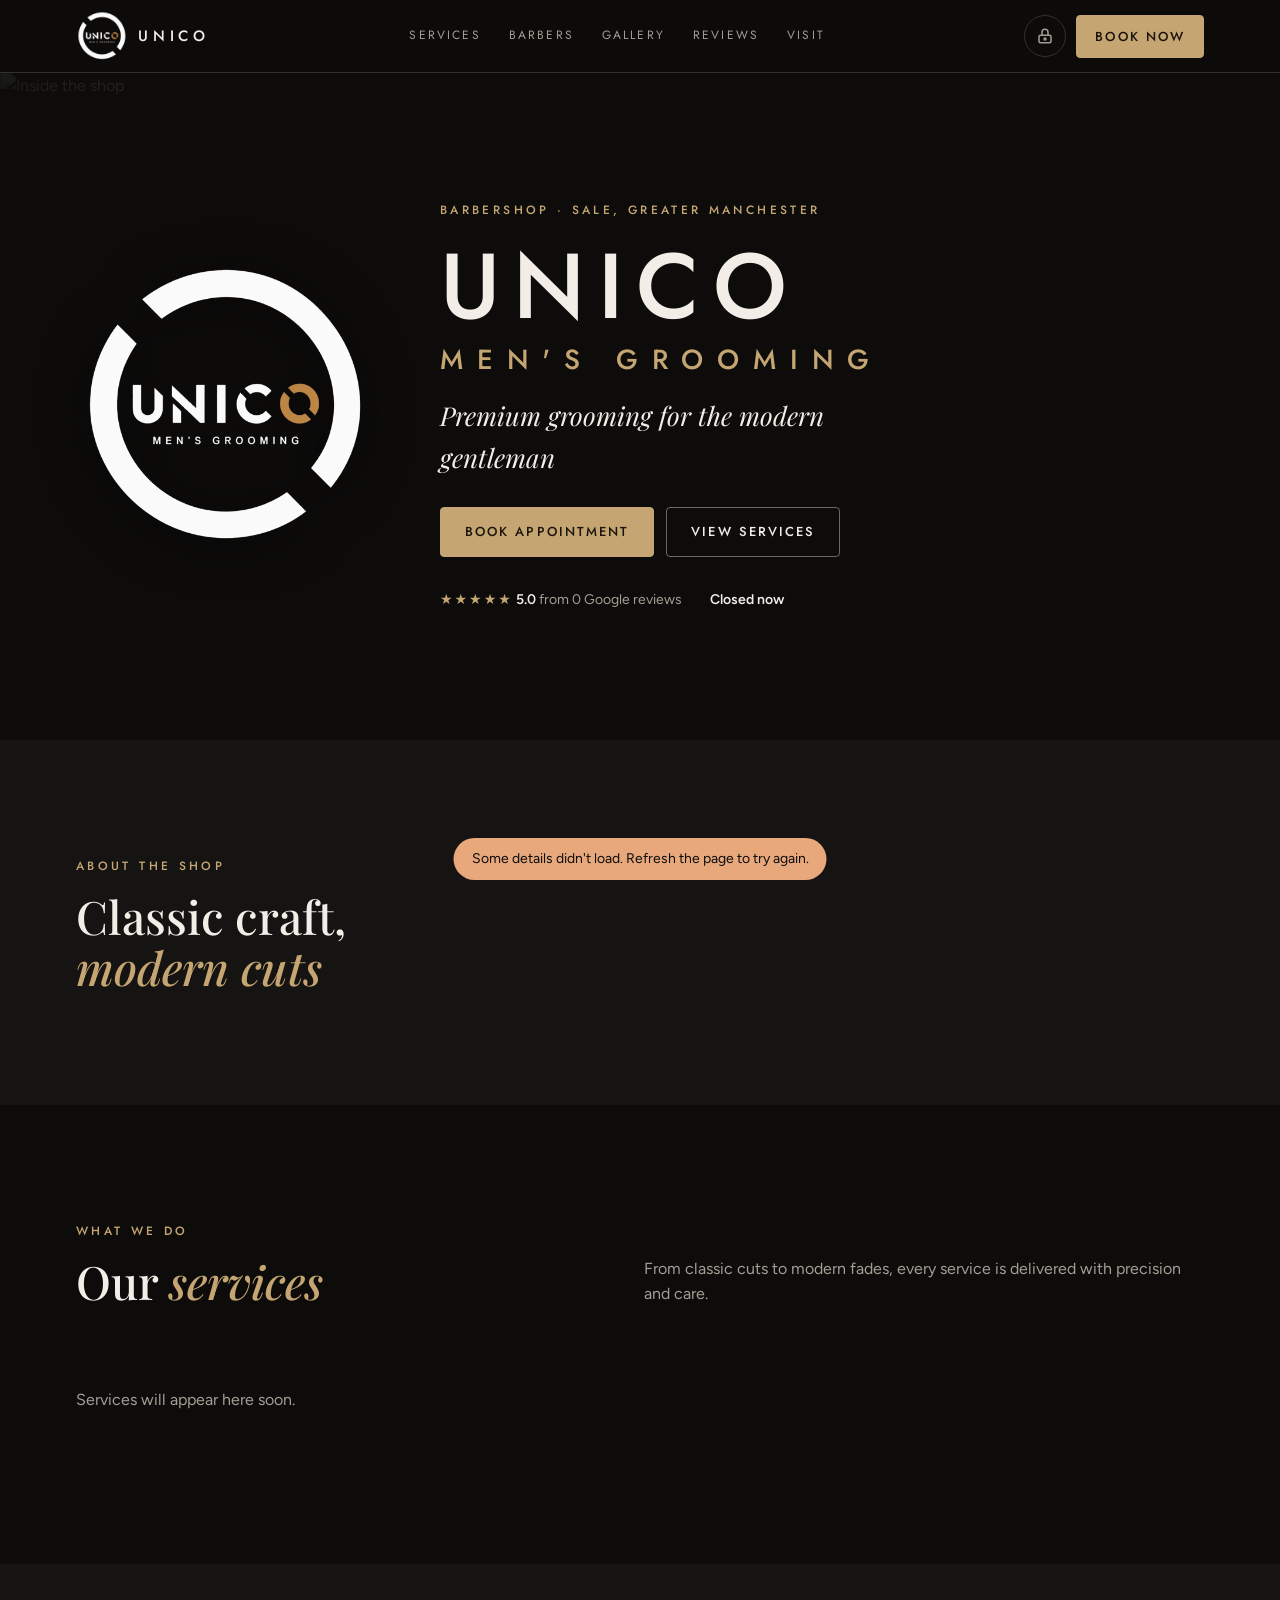
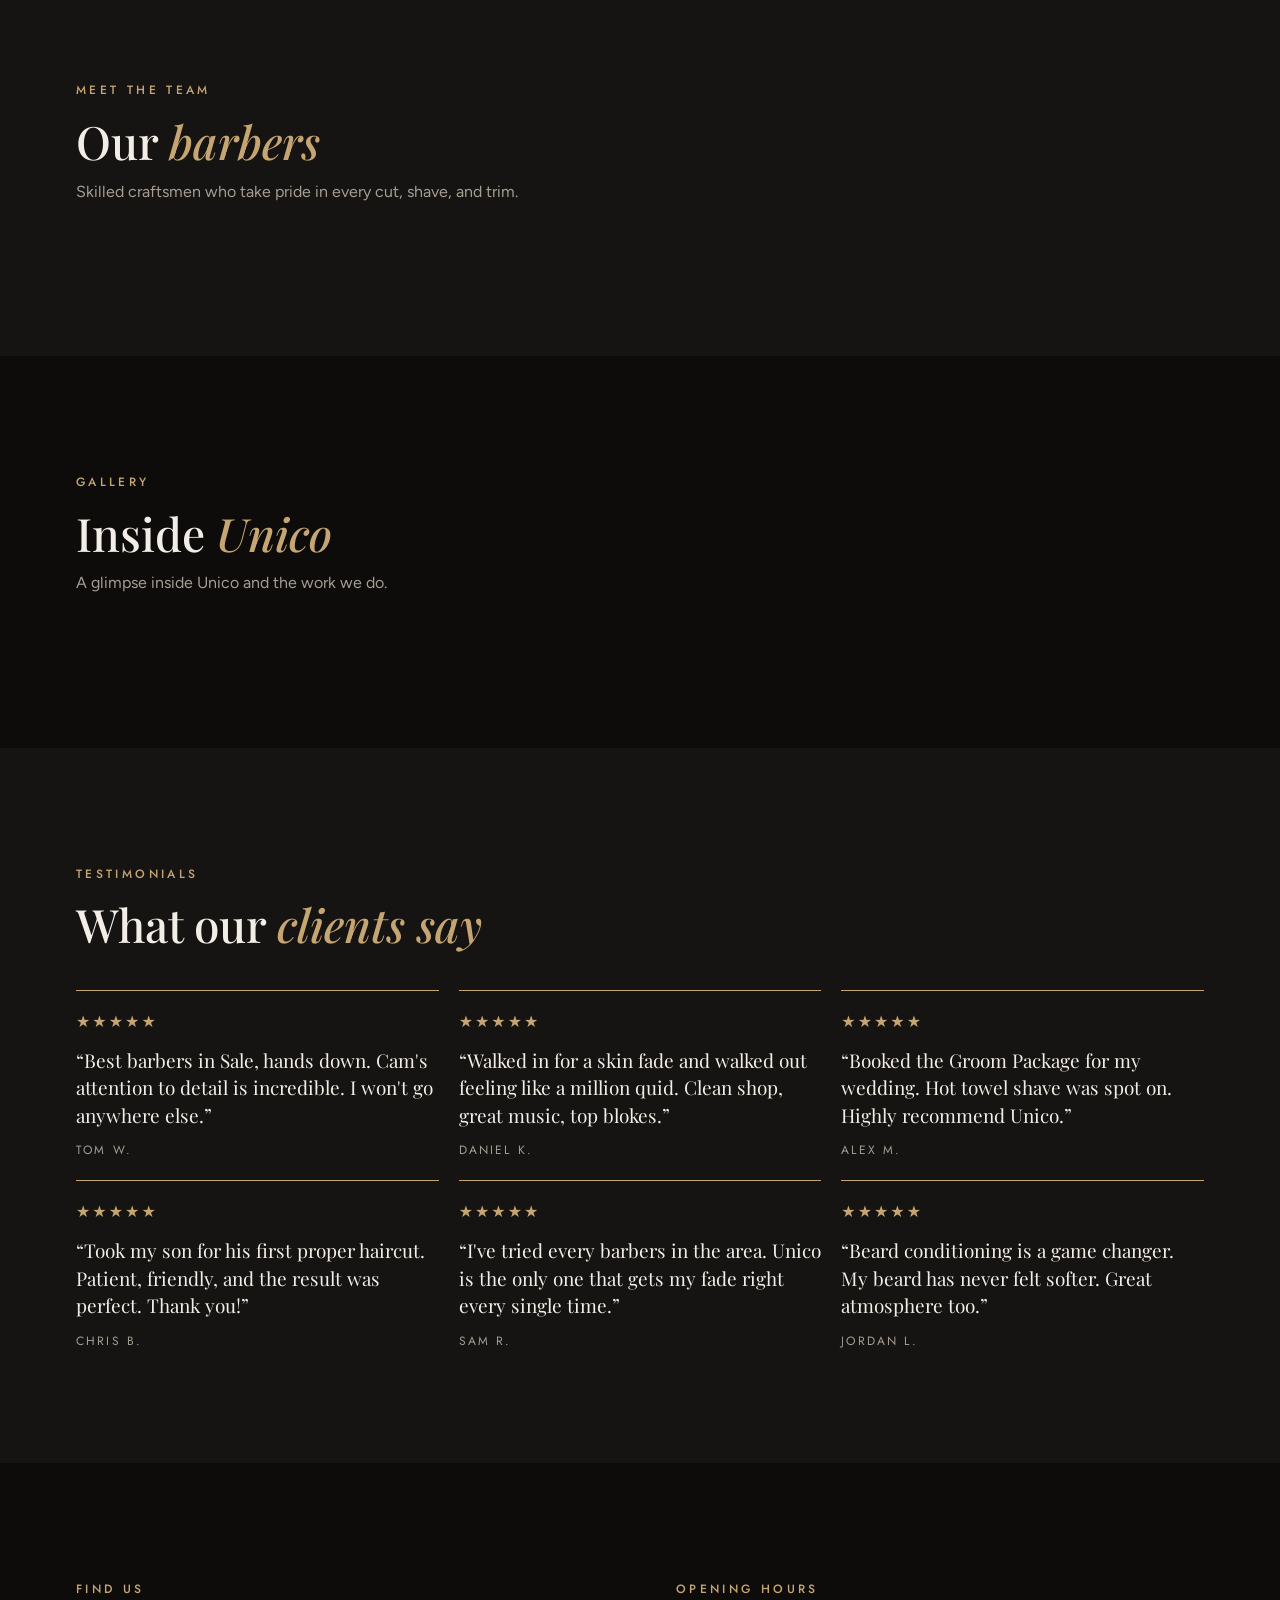
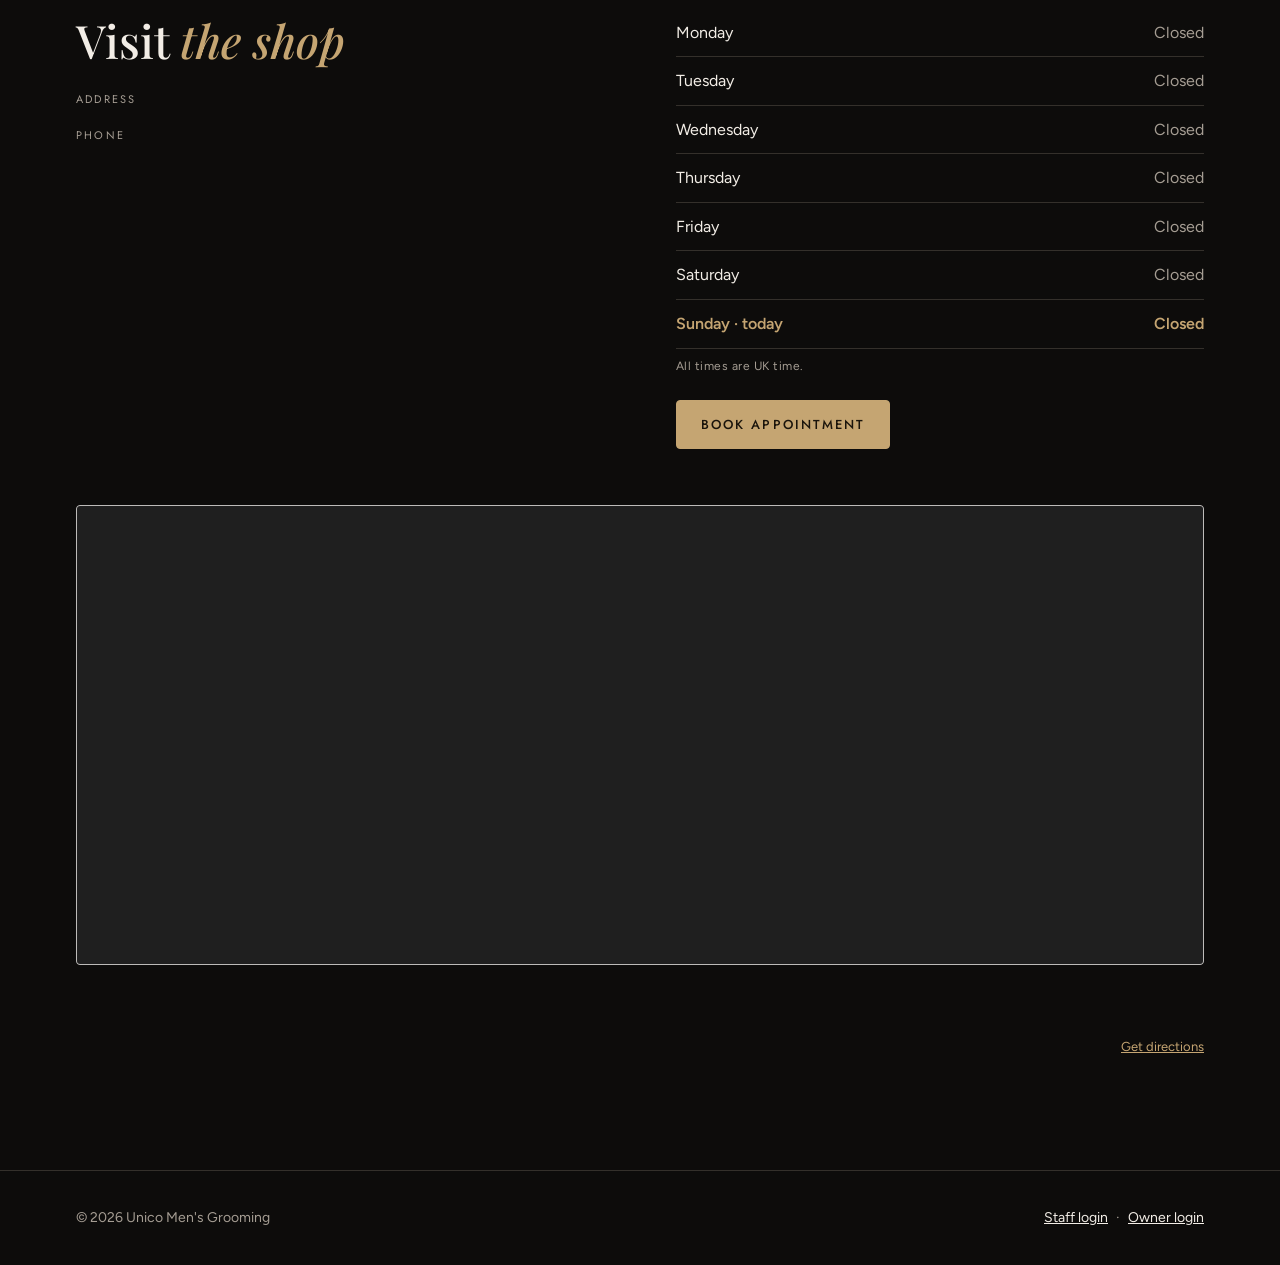
==== index.html @ 03736fcb "Unico Men's Grooming website with booking, owner admin and staff login Co-Authored-By: Claude Opus 5" ====
<!doctype html>
<html lang="en-GB">
<head>
<meta charset="utf-8">
<meta name="viewport" content="width=device-width, initial-scale=1, viewport-fit=cover">
<title>Unico Men's Grooming | Barbershop in Sale</title>
<meta name="description" content="Unico Men's Grooming, Sale's premier barbershop. Precision cuts, traditional wet shaves and expert beard care. Book online.">
<link rel="icon" type="image/png" href="img/favicon.png">
<link rel="preconnect" href="https://fonts.googleapis.com">
<link rel="preconnect" href="https://fonts.gstatic.com" crossorigin>
<link rel="stylesheet" href="https://fonts.googleapis.com/css2?family=Jost:wght@400;500;600&family=Playfair+Display:ital,wght@0,500;0,600;1,500&family=Figtree:wght@400;500;600&display=swap">
<link rel="stylesheet" href="css/style.css">
</head>
<body>
<header class="top">
  <div class="wrap">
    <a class="brand" href="#home" aria-label="Home"><img src="img/logo.png" alt=""><span>UNICO</span></a>
    <nav class="links" aria-label="Sections">
      <a href="#services">Services</a><a href="#team">Barbers</a><a href="#gallery">Gallery</a><a href="#reviews">Reviews</a><a href="#visit">Visit</a>
    </nav>
    <div class="head-actions">
      <a class="lock" href="admin.html" title="Owner and staff login" aria-label="Owner and staff login">
        <svg viewBox="0 0 24 24" width="18" height="18" fill="none" stroke="currentColor" stroke-width="2" stroke-linecap="round" stroke-linejoin="round" aria-hidden="true"><rect x="4" y="11" width="16" height="10" rx="2"/><path d="M8 11V7a4 4 0 0 1 8 0v4"/><circle cx="12" cy="16" r="1.2" fill="currentColor"/></svg>
      </a>
      <button class="btn" data-book>Book now</button>
    </div>
  </div>
</header>

<main id="home">
  <section class="hero">
    <img class="bg" id="heroImg" alt="Inside the shop">
    <div class="wrap">
      <img class="hero-logo" src="img/logo.png" alt="Unico Men's Grooming logo">
      <div class="hero-text">
        <span class="eyebrow" id="heroEyebrow">Barbershop · Sale, Greater Manchester</span>
        <h1 id="heroName">Unico<small>Men's Grooming</small></h1>
        <p class="tag" id="tagline">Premium grooming for the modern gentleman</p>
        <div class="cta">
          <button class="btn" data-book>Book appointment</button>
          <a class="btn ghost" href="#services">View services</a>
        </div>
        <div class="facts">
          <span id="rating"></span>
          <span id="openNow"></span>
        </div>
      </div>
    </div>
  </section>

  <section class="about">
    <div class="wrap">
      <div>
        <span class="eyebrow">About the shop</span>
        <h2 class="h2" style="margin-top:14px">Classic craft, <em>modern cuts</em></h2>
      </div>
      <p class="body" id="about"></p>
    </div>
  </section>

  <section id="services">
    <div class="wrap">
      <div class="svc-head">
        <div>
          <span class="eyebrow">What we do</span>
          <h2 class="h2" style="margin-top:14px">Our <em>services</em></h2>
        </div>
        <p class="lede">From classic cuts to modern fades, every service is delivered with precision and care.</p>
      </div>
      <div class="board" id="board"><p class="loading-veil">Loading services…</p></div>
    </div>
  </section>

  <section class="team" id="team">
    <div class="wrap">
      <span class="eyebrow">Meet the team</span>
      <h2 class="h2" style="margin-top:14px">Our <em>barbers</em></h2>
      <p class="lede" style="margin-top:12px">Skilled craftsmen who take pride in every cut, shave, and trim.</p>
      <div class="team-grid" id="teamGrid"></div>
    </div>
  </section>

  <section id="gallery">
    <div class="wrap">
      <span class="eyebrow">Gallery</span>
      <h2 class="h2" style="margin-top:14px">Inside <em>Unico</em></h2>
      <p class="lede" style="margin-top:12px">A glimpse inside Unico and the work we do.</p>
      <div class="gal" id="gal"></div>
    </div>
  </section>

  <section class="reviews" id="reviews">
    <div class="wrap">
      <span class="eyebrow">Testimonials</span>
      <h2 class="h2" style="margin-top:14px">What our <em>clients say</em></h2>
      <div class="rev-grid" id="revs"></div>
    </div>
  </section>

  <section class="visit" id="visit">
    <div class="wrap">
      <div>
        <span class="eyebrow">Find us</span>
        <h2 class="h2" style="margin-top:14px">Visit <em>the shop</em></h2>
        <div class="contact">
          <div><div class="k">Address</div><div class="v" id="addr"></div></div>
          <div><div class="k">Phone</div><a class="v" id="phone" href="#"></a></div>
          <div id="socials"></div>
        </div>
      </div>
      <div>
        <span class="eyebrow">Opening hours</span>
        <table class="hours" id="hours"></table>
        <p class="tz" style="margin-top:8px">All times are UK time.</p>
        <div style="margin-top:24px"><button class="btn" data-book>Book appointment</button></div>
      </div>
    </div>
    <div class="wrap map-wrap">
      <iframe class="map-frame" id="map" title="Map showing the shop's location" loading="lazy" referrerpolicy="no-referrer-when-downgrade"></iframe>
      <div class="map-bar">
        <span id="mapCaption"></span>
        <a class="link" id="directions" target="_blank" rel="noopener">Get directions</a>
      </div>
    </div>
  </section>
</main>

<footer>
  <div class="wrap">
    <span>© <span id="yr"></span> <span id="footName">Unico Men's Grooming</span></span>
    <span class="made"><a href="staff.html">Staff login</a> · <a href="admin.html">Owner login</a></span>
  </div>
</footer>

<div class="sheet" id="sheet" hidden role="dialog" aria-modal="true" aria-labelledby="sheetTitle">
  <div class="panel">
    <div class="hd"><h2 id="sheetTitle">Book your appointment</h2><button class="x" id="closeSheet" aria-label="Close">✕</button></div>
    <div class="steps" id="steps" aria-hidden="true"></div>
    <div class="body-s" id="sbody"></div>
    <div class="ft" id="sfoot"></div>
  </div>
</div>
<div class="lightbox" id="lb" hidden><figure style="margin:0"><img id="lbImg" alt=""><p id="lbCap"></p></figure><button class="x" id="lbClose" aria-label="Close photo">✕</button></div>

<script type="module" src="js/site.js"></script>
</body>
</html>
---- css/style.css ----
/* Layout: one dark shopfront, full-bleed bands; the price list reads like the board on the wall. Single dark look by choice (brand is charcoal + brass). */
:root{
  --ink:#0d0c0b; --ink-2:#161412; --ink-3:#221f1c; --line:#34302b;
  --paper:#f2ede6; --muted:#a59d93; --brass:#c5a572; --brass-2:#dbbd7e; --brass-ink:#1a140b;
  --ok:#7fc79a; --warn:#e8a87c;
  --f-display:"Jost","Futura","Century Gothic",system-ui,sans-serif;
  --f-serif:"Playfair Display",Georgia,"Times New Roman",serif;
  --f-body:"Figtree",system-ui,-apple-system,"Segoe UI",sans-serif;
  --r:4px;
  color-scheme:dark;
}
*{box-sizing:border-box}
[hidden]{display:none!important}
html{scroll-behavior:smooth;scroll-padding-top:84px}
@media (prefers-reduced-motion:reduce){html{scroll-behavior:auto}*{transition:none!important;animation:none!important}}
body{margin:0;background:var(--ink);color:var(--paper);font-family:var(--f-body);font-size:16px;line-height:1.6}
body::before{content:"";position:fixed;inset:0 0 auto;height:env(safe-area-inset-top,0px);z-index:60;background:var(--ink)}
a{color:inherit}
img{max-width:100%;display:block}
h1,h2,h3{text-wrap:balance;margin:0;font-weight:500}
p{margin:0}
.wrap{max-width:1160px;margin:0 auto;padding-left:max(16px,env(safe-area-inset-left,0px));padding-right:max(16px,env(safe-area-inset-right,0px))}
.eyebrow{font-family:var(--f-display);text-transform:uppercase;letter-spacing:.28em;font-size:12px;color:var(--brass);font-weight:500}
.h2{font-family:var(--f-serif);font-size:clamp(30px,4.4vw,46px);line-height:1.1}
.h2 em{font-style:italic;color:var(--brass)}
.lede{color:var(--muted);max-width:56ch}
.btn{display:inline-flex;align-items:center;justify-content:center;gap:8px;font-family:var(--f-display);text-transform:uppercase;letter-spacing:.16em;font-size:13px;font-weight:500;padding:14px 24px;border-radius:var(--r);border:1px solid var(--brass);background:var(--brass);color:var(--brass-ink);cursor:pointer;text-decoration:none;transition:background .2s,color .2s}
.btn:hover{background:var(--brass-2)}
.btn.ghost{background:transparent;color:var(--paper);border-color:color-mix(in srgb,var(--paper) 40%,transparent)}
.btn.ghost:hover{border-color:var(--brass);color:var(--brass)}
.btn:disabled{opacity:.4;cursor:not-allowed}
:focus-visible{outline:2px solid var(--brass);outline-offset:3px}
section{padding-block:clamp(64px,9vw,112px)}

/* header */
header.top{position:sticky;top:env(safe-area-inset-top,0px);z-index:50;background:color-mix(in srgb,var(--ink) 88%,transparent);backdrop-filter:blur(10px);border-bottom:1px solid var(--line)}
header.top .wrap{display:flex;align-items:center;justify-content:space-between;gap:16px;padding-block:10px}
.brand{display:flex;align-items:center;gap:10px;text-decoration:none}
.brand img{width:52px;height:52px}
.brand span{font-family:var(--f-display);letter-spacing:.32em;font-size:15px;font-weight:500}
nav.links{display:flex;gap:28px;font-family:var(--f-display);text-transform:uppercase;letter-spacing:.18em;font-size:12px}
nav.links a{text-decoration:none;color:var(--muted)}
nav.links a:hover{color:var(--paper)}
@media (max-width:860px){nav.links{display:none}.brand span{display:none}}
header.top .btn{padding:11px 18px}

/* hero */
.hero{position:relative;padding:0;overflow:hidden}
.hero img.bg{position:absolute;inset:0;width:100%;height:100%;object-fit:cover;filter:grayscale(.35) contrast(1.05)}
.hero::after{content:"";position:absolute;inset:0;background:linear-gradient(90deg,rgba(13,12,11,.94) 0%,rgba(13,12,11,.78) 45%,rgba(13,12,11,.35) 100%)}
.hero .wrap{position:relative;z-index:1;padding-block:clamp(64px,10vw,130px);display:grid;grid-template-columns:auto minmax(0,1fr);align-items:center;gap:clamp(24px,5vw,64px)}
.hero-logo{width:clamp(160px,24vw,300px);height:auto;filter:drop-shadow(0 6px 24px rgba(0,0,0,.5))}
.hero-text{display:grid;gap:22px;min-width:0}
@media (max-width:720px){.hero .wrap{grid-template-columns:1fr;gap:20px}.hero-logo{width:132px}}
.hero h1{font-family:var(--f-display);font-weight:500;text-transform:uppercase;letter-spacing:.14em;font-size:clamp(40px,8vw,92px);line-height:.98}
.hero h1 small{display:block;font-size:.3em;letter-spacing:.5em;color:var(--brass);margin-top:14px}
.hero .tag{font-family:var(--f-serif);font-style:italic;font-size:clamp(20px,2.4vw,26px);color:var(--paper);max-width:30ch}
.hero .cta{display:flex;flex-wrap:wrap;gap:12px;margin-top:6px}
.facts{display:flex;flex-wrap:wrap;gap:10px 28px;color:var(--muted);font-size:14px;margin-top:10px}
.facts b{color:var(--paper);font-weight:600}
.stars{color:var(--brass);letter-spacing:2px}

/* about */
.about{background:var(--ink-2)}
.about .wrap{display:grid;grid-template-columns:1fr 1.2fr;gap:clamp(28px,6vw,80px);align-items:center}
.about p.body{color:#cfc7bd;font-size:18px;max-width:60ch}
@media (max-width:820px){.about .wrap{grid-template-columns:1fr}}

/* services: price board */
.svc-head{display:flex;flex-wrap:wrap;justify-content:space-between;align-items:end;gap:20px;margin-bottom:40px}
.board{display:grid;grid-template-columns:repeat(2,minmax(0,1fr));gap:48px 64px}
@media (max-width:820px){.board{grid-template-columns:1fr}}
.cat h3{font-family:var(--f-display);text-transform:uppercase;letter-spacing:.24em;font-size:14px;color:var(--brass);padding-bottom:12px;border-bottom:1px solid var(--line);margin-bottom:6px}
.row{display:grid;grid-template-columns:minmax(0,auto) 1fr auto;align-items:baseline;gap:10px;padding:12px 0;border-bottom:1px dashed color-mix(in srgb,var(--line) 70%,transparent)}
.row .nm{font-weight:600;font-size:17px}
.row .lead{border-bottom:1px dotted var(--line);transform:translateY(-4px);min-width:16px}
.row .pr{font-family:var(--f-display);font-size:19px;font-variant-numeric:tabular-nums;color:var(--brass)}
.row .ds{grid-column:1/-1;color:var(--muted);font-size:14px;display:flex;justify-content:space-between;gap:12px}
.row .ds span:last-child{white-space:nowrap;font-variant-numeric:tabular-nums}
.row button{all:unset;cursor:pointer;color:var(--paper);font-family:var(--f-display);font-size:11px;letter-spacing:.18em;text-transform:uppercase;border-bottom:1px solid var(--brass)}
.row button:focus-visible{outline:2px solid var(--brass);outline-offset:3px}

/* team */
.team{background:var(--ink-2)}
.team-grid{display:grid;grid-template-columns:repeat(2,minmax(0,1fr));gap:28px;margin-top:40px}
@media (max-width:720px){.team-grid{grid-template-columns:1fr}}
.barber{background:var(--ink);border:1px solid var(--line);border-radius:var(--r);overflow:hidden;display:flex;flex-direction:column}
.barber img{aspect-ratio:3/2;object-fit:cover;width:100%;filter:grayscale(.2)}
.barber .in{padding:22px 24px 26px;display:grid;gap:8px}
.barber h3{font-family:var(--f-serif);font-size:28px}
.barber .role{font-family:var(--f-display);text-transform:uppercase;letter-spacing:.2em;font-size:12px;color:var(--brass)}
.barber p{color:var(--muted)}
.barber .btn{justify-self:start;margin-top:8px}

/* gallery */
.gal{display:grid;grid-template-columns:repeat(6,minmax(0,1fr));gap:10px;margin-top:40px}
.gal figure{margin:0;position:relative;overflow:hidden;border-radius:var(--r);cursor:zoom-in;background:var(--ink-3)}
.gal figure img{width:100%;height:100%;object-fit:cover;aspect-ratio:4/3;transition:transform .5s}
.gal figure:hover img{transform:scale(1.04)}
.gal figcaption{position:absolute;left:0;right:0;bottom:0;padding:22px 14px 10px;font-size:13px;background:linear-gradient(transparent,rgba(13,12,11,.85))}
.gal figure:nth-child(1),.gal figure:nth-child(2){grid-column:span 3}
.gal figure:nth-child(n+3){grid-column:span 2}
@media (max-width:640px){.gal{grid-template-columns:1fr 1fr}.gal figure:nth-child(n){grid-column:span 1}.gal figure:nth-child(1){grid-column:span 2}}
.lightbox{position:fixed;inset:0;z-index:80;background:rgba(5,5,4,.94);display:grid;place-items:center;padding:max(24px,env(safe-area-inset-top,0px)) 16px}
.lightbox img{max-height:82vh;width:auto;border-radius:var(--r)}
.lightbox p{color:var(--muted);text-align:center;margin-top:12px}
.lightbox button{position:absolute;top:calc(14px + env(safe-area-inset-top,0px));right:calc(14px + env(safe-area-inset-right,0px))}

/* reviews */
.reviews{background:var(--ink-2)}
.rev-grid{display:grid;grid-template-columns:repeat(3,minmax(0,1fr));gap:20px;margin-top:40px}
@media (max-width:900px){.rev-grid{grid-template-columns:repeat(2,minmax(0,1fr))}}
@media (max-width:600px){.rev-grid{grid-template-columns:1fr}}
.rev{border-top:1px solid var(--brass);padding-top:18px;display:grid;gap:12px;align-content:start}
.rev q{font-family:var(--f-serif);font-size:19px;line-height:1.45;quotes:"\201C" "\201D"}
.rev .who{font-family:var(--f-display);letter-spacing:.18em;text-transform:uppercase;font-size:12px;color:var(--muted)}

/* visit */
.visit .wrap{display:grid;grid-template-columns:1fr 1fr;gap:clamp(28px,6vw,72px)}
@media (max-width:820px){.visit .wrap{grid-template-columns:1fr}}
.hours{width:100%;border-collapse:collapse;font-variant-numeric:tabular-nums;margin-top:8px}
.hours td{padding:11px 0;border-bottom:1px solid var(--line)}
.hours td:last-child{text-align:right;color:var(--muted)}
.hours tr.today td{color:var(--brass);font-weight:600}
.contact{display:grid;gap:18px;margin-top:26px}
.contact .k{font-family:var(--f-display);text-transform:uppercase;letter-spacing:.2em;font-size:11px;color:var(--muted)}
.contact .v{font-size:19px;user-select:all}
.mini{all:unset;cursor:pointer;font-size:12px;color:var(--brass);margin-left:10px;font-family:var(--f-display);letter-spacing:.14em;text-transform:uppercase}

footer{border-top:1px solid var(--line);padding-block:36px;color:var(--muted);font-size:14px}
footer .wrap{display:flex;flex-wrap:wrap;gap:16px;justify-content:space-between;align-items:center}
footer a{color:var(--paper)}
.made{display:inline-flex;align-items:center;gap:8px}
.made svg{width:16px;height:16px;color:var(--brass)}

/* booking sheet */
.sheet{position:fixed;inset:0;z-index:70;display:grid;grid-template-rows:minmax(0,1fr);grid-template-columns:minmax(0,1fr);justify-items:end;background:rgba(5,5,4,.6)}
.sheet .panel{width:min(560px,100%);height:100%;background:var(--ink-2);border-left:1px solid var(--line);display:flex;flex-direction:column;padding-top:env(safe-area-inset-top,0px);padding-bottom:env(safe-area-inset-bottom,0px)}
.panel .hd{display:flex;justify-content:space-between;align-items:center;gap:12px;padding:18px max(20px,env(safe-area-inset-right,0px)) 14px 22px;border-bottom:1px solid var(--line)}
.panel .hd h2{font-family:var(--f-serif);font-size:24px}
.x{all:unset;cursor:pointer;width:38px;height:38px;display:grid;place-items:center;border:1px solid var(--line);border-radius:50%;color:var(--paper);font-size:18px}
.x:focus-visible{outline:2px solid var(--brass)}
.steps{display:flex;gap:6px;padding:14px 22px 0}
.steps i{flex:1;height:3px;background:var(--line);border-radius:2px}
.steps i.on{background:var(--brass)}
.body-s{flex:1;min-height:0;overflow-y:auto;padding:18px max(22px,env(safe-area-inset-right,0px)) 24px 22px;display:flex;flex-direction:column;gap:18px}
.body-s>*{flex-shrink:0;min-width:0}
.body-s .q{color:var(--muted);font-size:14px}
.ft{border-top:1px solid var(--line);padding:14px max(22px,env(safe-area-inset-right,0px)) 16px 22px;display:flex;justify-content:space-between;align-items:center;gap:12px}
.ft .sum{font-size:14px;color:var(--muted)}
.ft .sum b{color:var(--paper);font-family:var(--f-display);font-size:18px;font-variant-numeric:tabular-nums}
.ft .btns{display:flex;gap:8px}
.ft .btn{padding:12px 18px}
.choice{display:grid;gap:8px}
.opt{all:unset;box-sizing:border-box;cursor:pointer;display:grid;grid-template-columns:22px minmax(0,1fr) auto;gap:12px;align-items:center;padding:12px 14px;border:1px solid var(--line);border-radius:var(--r);background:var(--ink)}
.opt:hover{border-color:color-mix(in srgb,var(--brass) 60%,var(--line))}
.opt:focus-visible{outline:2px solid var(--brass)}
.opt[aria-pressed="true"]{border-color:var(--brass);background:color-mix(in srgb,var(--brass) 10%,var(--ink))}
.opt .ck{width:20px;height:20px;border:1px solid var(--muted);border-radius:3px;display:grid;place-items:center;font-size:13px;color:var(--brass-ink)}
.opt[aria-pressed="true"] .ck{background:var(--brass);border-color:var(--brass)}
.opt .t{font-weight:600}
.opt .s{color:var(--muted);font-size:13px}
.opt .p{font-family:var(--f-display);color:var(--brass);font-variant-numeric:tabular-nums}
.grp{font-family:var(--f-display);text-transform:uppercase;letter-spacing:.22em;font-size:11px;color:var(--brass);margin-top:6px}
.bopt{grid-template-columns:52px minmax(0,1fr) auto}
.bopt img,.bopt .av{width:52px;height:52px;border-radius:50%;object-fit:cover}
.bopt .av{display:grid;place-items:center;background:var(--ink-3);font-family:var(--f-display);color:var(--brass)}
.days{display:grid;grid-auto-flow:column;grid-auto-columns:66px;gap:8px;overflow-x:auto;padding-bottom:6px;scrollbar-width:thin}
.day{all:unset;box-sizing:border-box;cursor:pointer;text-align:center;padding:10px 0;border:1px solid var(--line);border-radius:var(--r);background:var(--ink);display:grid;gap:2px}
.day b{font-family:var(--f-display);font-size:22px;font-weight:500;font-variant-numeric:tabular-nums}
.day small{font-size:11px;letter-spacing:.14em;text-transform:uppercase;color:var(--muted)}
.day[aria-pressed="true"]{border-color:var(--brass);background:color-mix(in srgb,var(--brass) 12%,var(--ink))}
.day:disabled{opacity:.3;cursor:not-allowed}
.day:focus-visible{outline:2px solid var(--brass)}
.times{display:grid;grid-template-columns:repeat(auto-fill,minmax(78px,1fr));gap:8px}
.time{all:unset;box-sizing:border-box;cursor:pointer;text-align:center;padding:10px 0;border:1px solid var(--line);border-radius:var(--r);font-variant-numeric:tabular-nums;background:var(--ink)}
.time[aria-pressed="true"]{background:var(--brass);color:var(--brass-ink);border-color:var(--brass);font-weight:600}
.time:focus-visible{outline:2px solid var(--brass)}
.field{display:grid;gap:6px}
.field label{font-size:13px;color:var(--muted)}
.field input,.field textarea{font:inherit;color:var(--paper);background:var(--ink);border:1px solid var(--line);border-radius:var(--r);padding:12px 14px;width:100%}
.field input:focus,.field textarea:focus{outline:none;border-color:var(--brass)}
.err{color:var(--warn);font-size:14px}
.review{display:grid;gap:0;border:1px solid var(--line);border-radius:var(--r)}
.review div{display:flex;justify-content:space-between;gap:16px;padding:12px 14px;border-bottom:1px solid var(--line)}
.review div:last-child{border-bottom:0}
.review span:first-child{color:var(--muted)}
.review span:last-child{text-align:right}
.note{font-size:14px;color:var(--muted);border-left:2px solid var(--brass);padding-left:12px}
.done{text-align:center;display:grid;gap:14px;justify-items:center;padding-top:30px}
.done .seal{width:72px;height:72px;border-radius:50%;border:1px solid var(--brass);display:grid;place-items:center;color:var(--brass);font-size:30px}
.empty{color:var(--muted);font-size:14px;padding:12px 0}

/* owner desk */
.desk{background:var(--ink-2);border-top:1px solid var(--line)}
.desk-bar{display:flex;flex-wrap:wrap;gap:12px;align-items:center;justify-content:space-between;margin-bottom:22px}
.chips{display:flex;flex-wrap:wrap;gap:8px}
.chip{all:unset;cursor:pointer;padding:7px 14px;border:1px solid var(--line);border-radius:999px;font-size:13px}
.chip[aria-pressed="true"]{border-color:var(--brass);color:var(--brass)}
.chip:focus-visible{outline:2px solid var(--brass)}
.tbl-wrap{overflow-x:auto;border:1px solid var(--line);border-radius:var(--r)}
table.bk{width:100%;border-collapse:collapse;min-width:720px;font-size:14px}
table.bk th{text-align:left;font-family:var(--f-display);text-transform:uppercase;letter-spacing:.16em;font-size:11px;color:var(--muted);padding:12px 14px;border-bottom:1px solid var(--line);font-weight:500}
table.bk td{padding:12px 14px;border-bottom:1px solid var(--line);vertical-align:top;font-variant-numeric:tabular-nums}
table.bk tr.daterow td{background:var(--ink-3);font-family:var(--f-display);letter-spacing:.12em;text-transform:uppercase;font-size:12px;color:var(--brass)}
.pill{display:inline-block;padding:2px 10px;border-radius:999px;font-size:12px;border:1px solid var(--line)}
.pill.ok{color:var(--ok);border-color:color-mix(in srgb,var(--ok) 50%,transparent)}
.pill.no{color:var(--warn);border-color:color-mix(in srgb,var(--warn) 50%,transparent)}
.link{all:unset;cursor:pointer;color:var(--brass);font-size:13px;text-decoration:underline}
.link:focus-visible{outline:2px solid var(--brass)}
.mine{display:grid;gap:10px;margin-top:8px}
.mine .it{display:flex;justify-content:space-between;gap:12px;align-items:center;border:1px solid var(--line);border-radius:var(--r);padding:12px 14px;background:var(--ink)}
.toast{position:fixed;left:50%;bottom:calc(20px + env(safe-area-inset-bottom,0px));transform:translateX(-50%);background:var(--paper);color:var(--ink);padding:10px 18px;border-radius:999px;font-size:14px;z-index:90}

/* ---------- map ---------- */
.map-wrap{margin-top:clamp(36px,5vw,56px);display:grid;gap:12px}
.visit .wrap.map-wrap{grid-template-columns:minmax(0,1fr)}
.map-frame{width:100%;height:clamp(320px,46vw,460px);border:1px solid var(--line);border-radius:var(--r);filter:invert(.9) hue-rotate(180deg) saturate(.6) contrast(.95);background:var(--ink-3)}
.map-bar{display:flex;flex-wrap:wrap;justify-content:space-between;gap:8px 20px;color:var(--muted);font-size:14px}
.tz{font-size:12px;color:var(--muted);letter-spacing:.04em}
.loading-veil{color:var(--muted);padding:40px 0}

/* ---------- admin ---------- */
.adm{min-height:100vh;display:grid;grid-template-columns:240px minmax(0,1fr)}
@media (max-width:900px){.adm{grid-template-columns:1fr}}
.side{background:var(--ink-2);border-right:1px solid var(--line);padding:22px 16px;display:flex;flex-direction:column;gap:18px;position:sticky;top:0;height:100vh}
@media (max-width:900px){.side{position:static;height:auto;border-right:0;border-bottom:1px solid var(--line);padding:14px 16px}}
.side .brand img{width:44px;height:44px}
.side nav{display:flex;flex-direction:column;gap:4px}
@media (max-width:900px){.side nav{flex-direction:row;overflow-x:auto;padding-bottom:4px}}
.side nav button{all:unset;cursor:pointer;padding:10px 12px;border-radius:var(--r);color:var(--muted);font-size:14px;white-space:nowrap;display:flex;justify-content:space-between;gap:10px}
.side nav button:hover{color:var(--paper);background:var(--ink-3)}
.side nav button[aria-current="page"]{color:var(--brass-ink);background:var(--brass);font-weight:600}
.side nav button:focus-visible{outline:2px solid var(--brass)}
.side .who{margin-top:auto;font-size:13px;color:var(--muted);display:grid;gap:8px}
@media (max-width:900px){.side .who{margin-top:0;grid-auto-flow:column;justify-content:space-between;align-items:center}}
.badge{display:inline-grid;place-items:center;min-width:20px;height:20px;padding:0 6px;border-radius:999px;background:var(--warn);color:var(--ink);font-size:11px;font-weight:700}
.main{padding:28px max(16px,3vw) 60px;display:grid;gap:22px;align-content:start;min-width:0}
.main h1{font-family:var(--f-serif);font-size:32px}
.main .sub{color:var(--muted);margin-top:4px}
.card{background:var(--ink-2);border:1px solid var(--line);border-radius:var(--r);padding:20px;display:grid;gap:14px;min-width:0}
.card h2{font-family:var(--f-serif);font-size:22px}
.grid2{display:grid;grid-template-columns:repeat(2,minmax(0,1fr));gap:14px}
.grid3{display:grid;grid-template-columns:repeat(3,minmax(0,1fr));gap:14px}
@media (max-width:700px){.grid2,.grid3{grid-template-columns:1fr}}
.field select{font:inherit;color:var(--paper);background:var(--ink);border:1px solid var(--line);border-radius:var(--r);padding:12px 14px;width:100%}
.field select:focus{outline:none;border-color:var(--brass)}
.check{display:flex;align-items:center;gap:8px;font-size:14px;color:var(--muted)}
.toolbar{display:flex;flex-wrap:wrap;gap:10px;align-items:center;justify-content:space-between}
.toolbar .chips{gap:6px}
.btn.sm{padding:8px 14px;font-size:11px}
.btn.danger{background:transparent;color:var(--warn);border-color:color-mix(in srgb,var(--warn) 60%,transparent)}
.btn.danger:hover{background:color-mix(in srgb,var(--warn) 15%,transparent)}
.btn.ok{background:transparent;color:var(--ok);border-color:color-mix(in srgb,var(--ok) 60%,transparent)}
.btn.ok:hover{background:color-mix(in srgb,var(--ok) 15%,transparent)}
.actions{display:flex;flex-wrap:wrap;gap:6px}
.pill.pending{color:var(--warn);border-color:color-mix(in srgb,var(--warn) 50%,transparent)}
.pill.confirmed{color:var(--ok);border-color:color-mix(in srgb,var(--ok) 50%,transparent)}
.pill.completed{color:var(--brass);border-color:color-mix(in srgb,var(--brass) 50%,transparent)}
.pill.cancelled{color:var(--muted)}
.stats{display:grid;grid-template-columns:repeat(4,minmax(0,1fr));gap:12px}
@media (max-width:800px){.stats{grid-template-columns:repeat(2,minmax(0,1fr))}}
.stat{background:var(--ink-2);border:1px solid var(--line);border-radius:var(--r);padding:14px 16px}
.stat b{display:block;font-family:var(--f-display);font-size:28px;font-weight:500;font-variant-numeric:tabular-nums}
.stat span{font-size:13px;color:var(--muted)}
/* calendar */
.cal-head{display:flex;justify-content:space-between;align-items:center;gap:10px;flex-wrap:wrap}
.cal-head h2{min-width:180px}
.cal{display:grid;grid-template-columns:repeat(7,minmax(0,1fr));gap:4px}
.cal .dow{font-family:var(--f-display);font-size:11px;letter-spacing:.16em;text-transform:uppercase;color:var(--muted);padding:4px 6px}
.cal .d{all:unset;box-sizing:border-box;cursor:pointer;min-height:84px;border:1px solid var(--line);border-radius:var(--r);padding:6px 8px;display:flex;flex-direction:column;gap:4px;background:var(--ink);font-variant-numeric:tabular-nums}
.cal .d.out{opacity:.35}
.cal .d.today{border-color:var(--brass)}
.cal .d[aria-pressed="true"]{background:color-mix(in srgb,var(--brass) 14%,var(--ink));border-color:var(--brass)}
.cal .d:focus-visible{outline:2px solid var(--brass)}
.cal .d .n{font-size:13px;color:var(--muted)}
.cal .d .c{font-family:var(--f-display);font-size:20px;color:var(--brass);line-height:1}
.cal .d .c small{font-size:11px;color:var(--muted);font-family:var(--f-body);margin-left:3px}
.cal .d .u{font-size:11px;color:var(--ok)}
@media (max-width:600px){.cal .d{min-height:58px;padding:4px}.cal .d .c{font-size:15px}.cal .d .c small{display:none}}
.cal-key{display:flex;flex-wrap:wrap;gap:14px;font-size:13px;color:var(--muted)}
.cal-key b{color:var(--brass)}
.cal-key i{font-style:normal;color:var(--ok)}
.daylist{display:grid;gap:8px}
.daylist .it{display:grid;grid-template-columns:110px minmax(0,1fr) auto;gap:12px;align-items:center;padding:10px 12px;border:1px solid var(--line);border-radius:var(--r);background:var(--ink)}
@media (max-width:600px){.daylist .it{grid-template-columns:1fr}}
/* editable lists */
.erow{display:grid;gap:12px;padding:14px;border:1px solid var(--line);border-radius:var(--r);background:var(--ink)}
.erow.svc{grid-template-columns:2fr 1.2fr .7fr .7fr auto;align-items:end}
@media (max-width:900px){.erow.svc{grid-template-columns:1fr 1fr}}
.thumbs{display:grid;grid-template-columns:repeat(auto-fill,minmax(200px,1fr));gap:12px}
.thumb{border:1px solid var(--line);border-radius:var(--r);overflow:hidden;background:var(--ink);display:grid}
.thumb img{width:100%;aspect-ratio:4/3;object-fit:cover;background:var(--ink-3)}
.thumb .in{padding:10px;display:grid;gap:8px}
.imgpick{display:grid;grid-template-columns:120px minmax(0,1fr);gap:12px;align-items:center}
.imgpick img{width:120px;aspect-ratio:4/3;object-fit:cover;border-radius:var(--r);border:1px solid var(--line);background:var(--ink-3)}
.file-btn{position:relative;overflow:hidden}
.file-btn input{position:absolute;inset:0;opacity:0;cursor:pointer}
.login{min-height:100vh;display:grid;place-items:center;padding:24px 16px}
.login .box{width:min(420px,100%);display:grid;gap:16px;background:var(--ink-2);border:1px solid var(--line);border-radius:var(--r);padding:28px}
.login .box img{width:96px;justify-self:center}
.login h1{font-family:var(--f-serif);font-size:28px;text-align:center}
.login p.sub{text-align:center;color:var(--muted);font-size:14px}
.muted{color:var(--muted)}
.ok-msg{color:var(--ok);font-size:14px}
.inline-confirm{display:flex;flex-wrap:wrap;gap:6px;align-items:center;font-size:13px;color:var(--warn)}
.toast.err{background:var(--warn)}

/* lock button in the header: owner and staff login */
.head-actions{display:flex;align-items:center;gap:10px}
.lock{display:grid;place-items:center;width:42px;height:42px;border:1px solid var(--line);border-radius:50%;color:var(--muted);text-decoration:none;transition:color .2s,border-color .2s}
.lock:hover{color:var(--brass);border-color:var(--brass)}
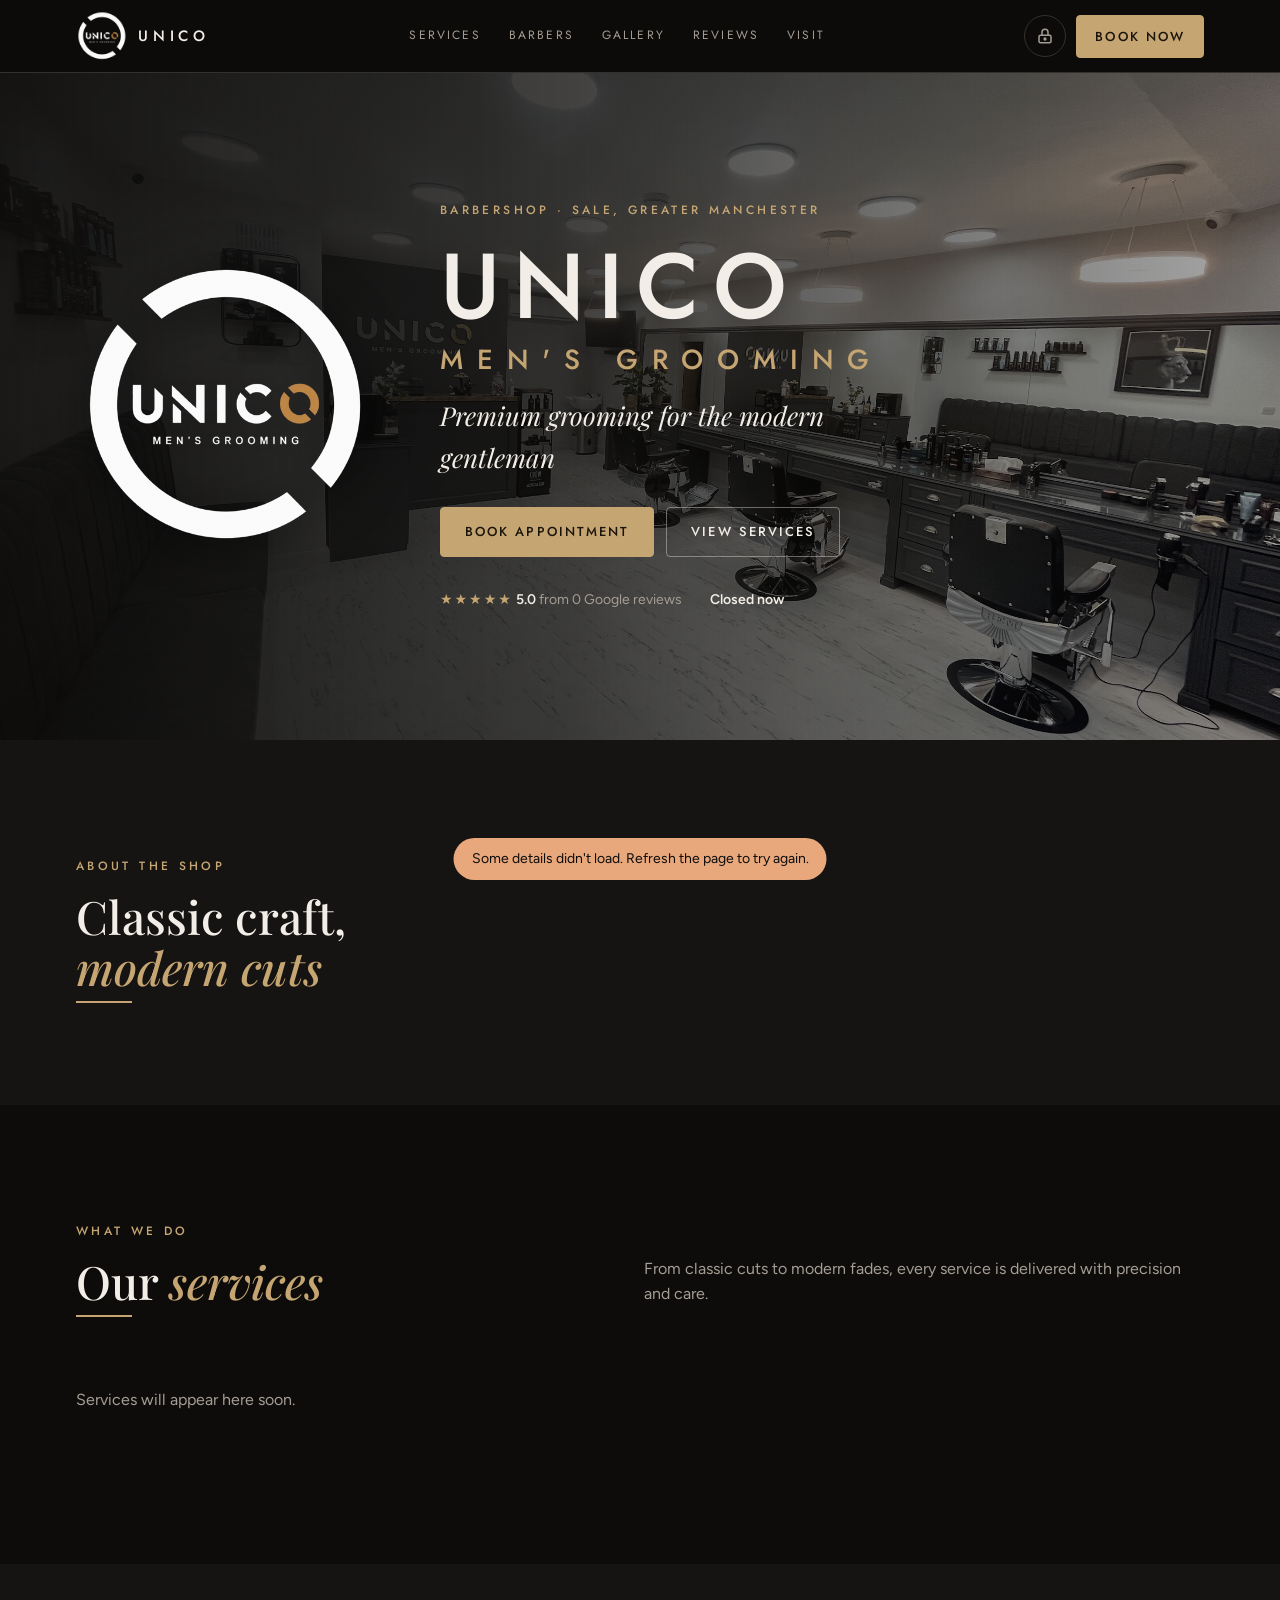
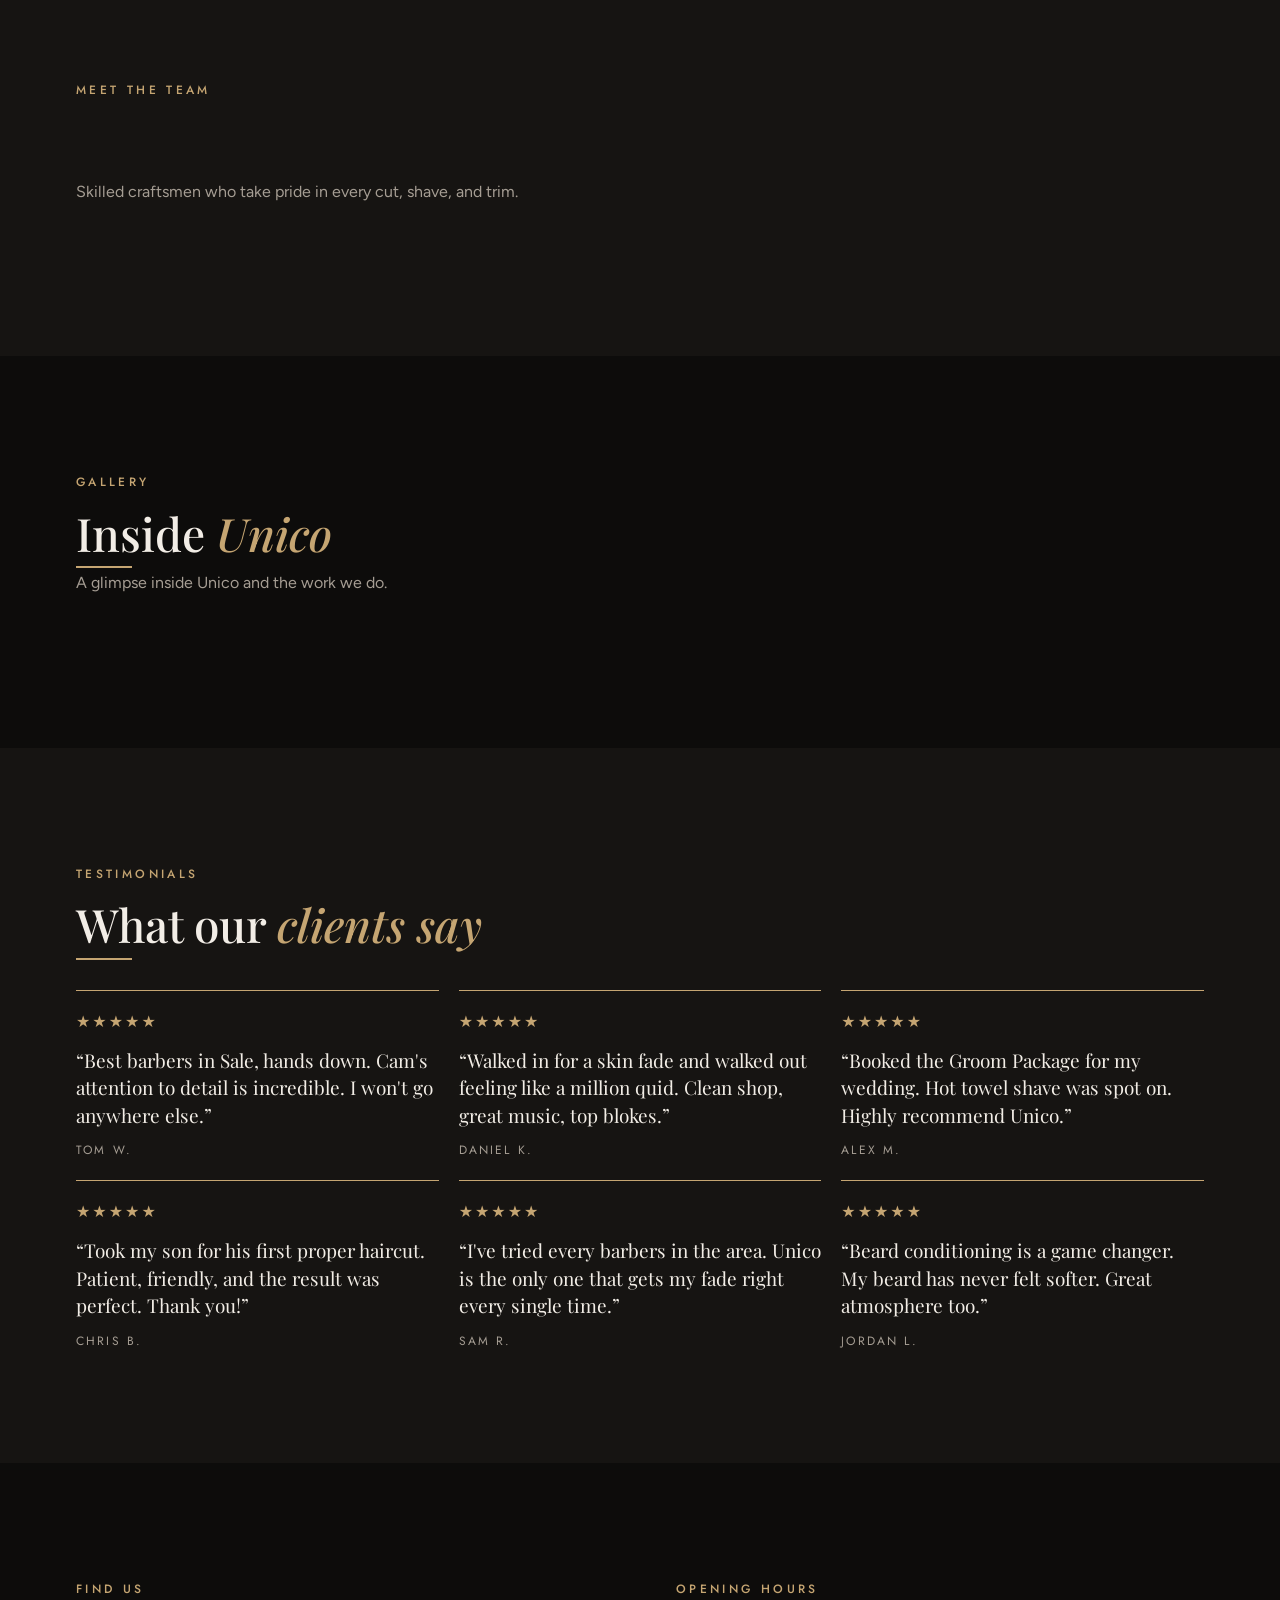
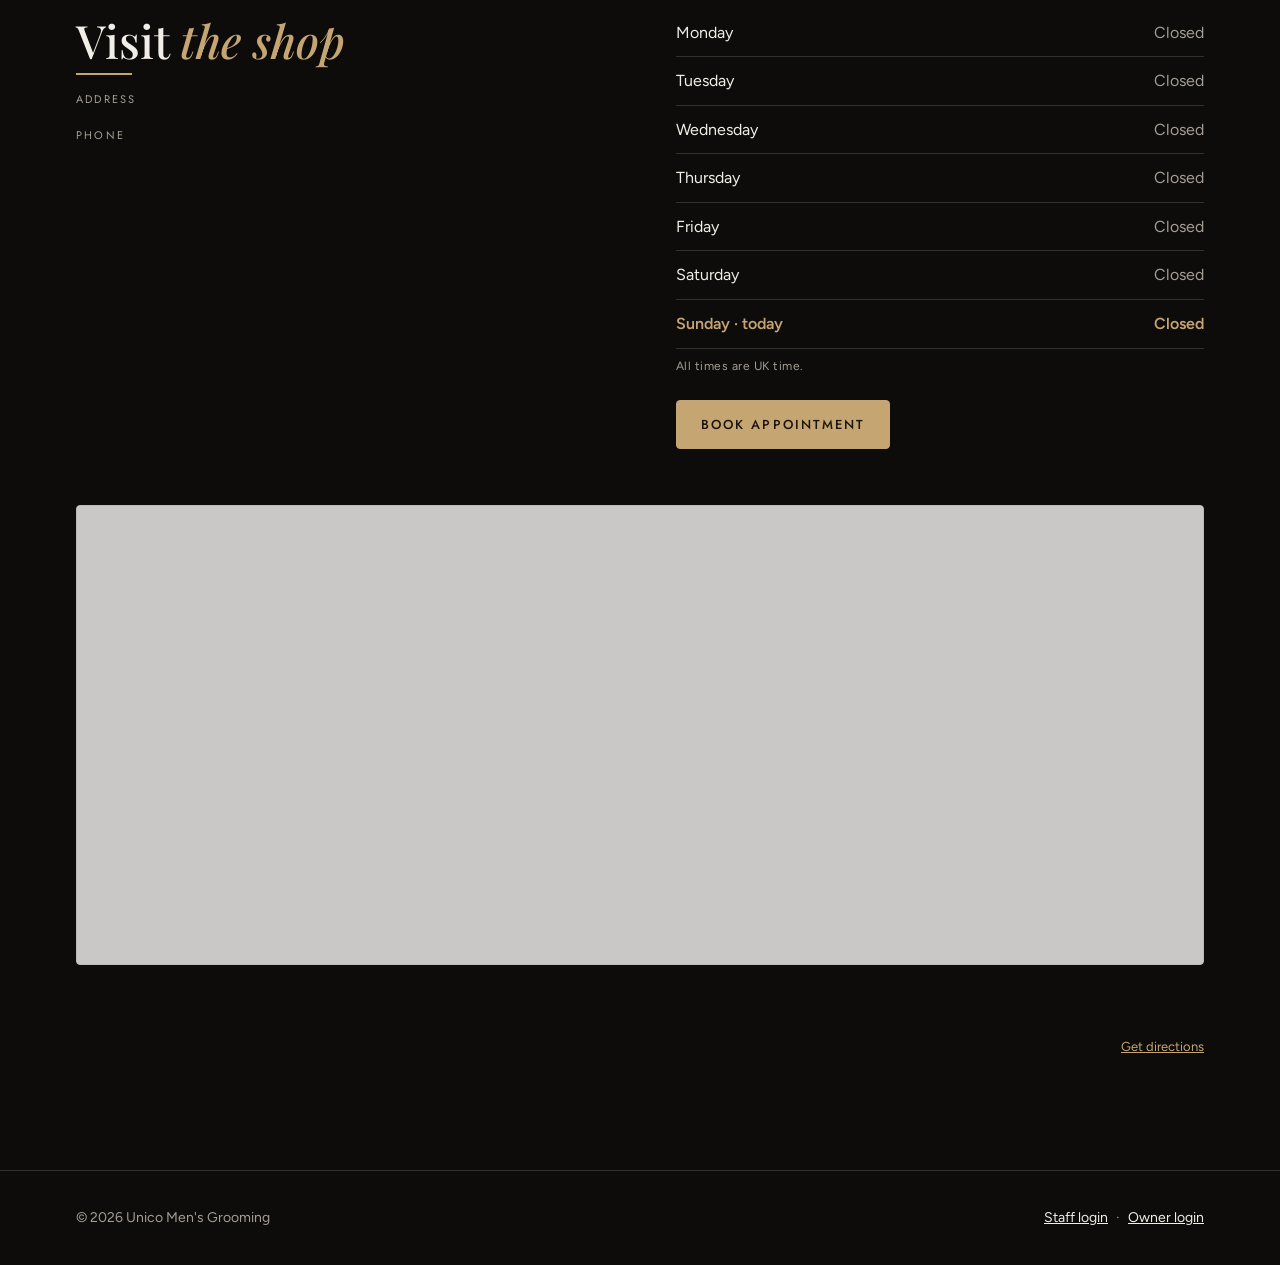
==== commit 0f77c782: "Add animations to the public website Hero opening sequence, sections fading up on scroll with stagge" ====
--- a/index.html
+++ b/index.html
@@ -10,6 +10,7 @@
 <link rel="preconnect" href="https://fonts.gstatic.com" crossorigin>
 <link rel="stylesheet" href="https://fonts.googleapis.com/css2?family=Jost:wght@400;500;600&family=Playfair+Display:ital,wght@0,500;0,600;1,500&family=Figtree:wght@400;500;600&display=swap">
 <link rel="stylesheet" href="css/style.css">
+<link rel="stylesheet" href="css/animations.css">
 </head>
 <body>
 <header class="top">
@@ -143,5 +144,6 @@
 <div class="lightbox" id="lb" hidden><figure style="margin:0"><img id="lbImg" alt=""><p id="lbCap"></p></figure><button class="x" id="lbClose" aria-label="Close photo">✕</button></div>
 
 <script type="module" src="js/site.js"></script>
+<script defer src="js/animate.js"></script>
 </body>
 </html>
--- a/css/style.css
+++ b/css/style.css
@@ -310,3 +310,7 @@
 .head-actions{display:flex;align-items:center;gap:10px}
 .lock{display:grid;place-items:center;width:42px;height:42px;border:1px solid var(--line);border-radius:50%;color:var(--muted);text-decoration:none;transition:color .2s,border-color .2s}
 .lock:hover{color:var(--brass);border-color:var(--brass)}
+
+/* Netlify's "Powered by Netlify" badge sits in the bottom-right corner and covers
+   the booking panel's buttons, so hide it while booking and on the admin pages. */
+body.modal-open #nl-badge-frame, body[data-mode] #nl-badge-frame { display: none !important; }
--- a/css/animations.css
+++ b/css/animations.css
@@ -0,0 +1,74 @@
+/* ============================================================
+   Animations for the public website only (index.html).
+   Visual only: nothing here changes booking, admin or data.
+   Everyone who asks their device for reduced motion gets none of it.
+   ============================================================ */
+@media (prefers-reduced-motion: no-preference) {
+
+  /* ---------- 1. Opening sequence in the hero ---------- */
+  @keyframes rise   { from { opacity: 0; transform: translateY(22px); } to { opacity: 1; transform: none; } }
+  @keyframes fadeIn { from { opacity: 0; } to { opacity: 1; } }
+  @keyframes logoIn { from { opacity: 0; transform: scale(.86) rotate(-14deg); } to { opacity: 1; transform: none; } }
+  @keyframes heroZoom { from { transform: scale(1.08); } to { transform: scale(1); } }
+  @keyframes underline { from { transform: scaleX(0); } to { transform: scaleX(1); } }
+
+  .hero img.bg { animation: heroZoom 2.4s cubic-bezier(.2,.7,.2,1) both; }
+  .hero-logo   { animation: logoIn 1.1s cubic-bezier(.2,.8,.2,1) .15s both; }
+  .hero-text > * { animation: rise .8s cubic-bezier(.2,.8,.2,1) both; }
+  .hero-text > :nth-child(1) { animation-delay: .35s; }
+  .hero-text > :nth-child(2) { animation-delay: .48s; }
+  .hero-text > :nth-child(3) { animation-delay: .62s; }
+  .hero-text > :nth-child(4) { animation-delay: .76s; }
+  .hero-text > :nth-child(5) { animation-delay: .9s; }
+  header.top { animation: fadeIn .8s ease .1s both; }
+
+  /* ---------- 2. Sections fade up as they scroll into view ----------
+     js/animate.js adds .rv (hidden) and then .in (shown) — only if the
+     browser supports it, so content is never left hidden. */
+  .rv { opacity: 0; transform: translateY(28px); transition: opacity .9s cubic-bezier(.2,.8,.2,1), transform .9s cubic-bezier(.2,.8,.2,1); }
+  .rv.in { opacity: 1; transform: none; }
+
+  /* items inside a revealed block arrive one after another (--i is set by animate.js) */
+  .rv.in .cat, .rv.in .barber, .rv.in figure, .rv.in .rev {
+    animation: rise .75s cubic-bezier(.2,.8,.2,1) both;
+    animation-delay: calc(var(--i, 0) * 90ms);
+  }
+  .rv.in .row { animation: rise .6s cubic-bezier(.2,.8,.2,1) both; animation-delay: calc(var(--i, 0) * 35ms + 120ms); }
+
+  /* gold line drawn under each section title */
+  .rv .h2, .h2.rv { position: relative; }
+  .rv .h2::after, .h2.rv::after { content: ""; position: absolute; left: 0; bottom: -10px; width: 56px; height: 2px; background: var(--brass); transform-origin: left; transform: scaleX(0); }
+  .rv.in .h2::after, .h2.rv.in::after { animation: underline .9s cubic-bezier(.2,.8,.2,1) .35s both; }
+
+  /* ---------- 3. Hover touches ---------- */
+  .btn { transition: background .2s, color .2s, border-color .2s, transform .2s, box-shadow .2s; }
+  .btn:not(:disabled):hover { transform: translateY(-2px); box-shadow: 0 8px 22px -10px color-mix(in srgb, var(--brass) 70%, transparent); }
+  .btn:not(:disabled):active { transform: translateY(0); }
+  .row { transition: background .25s, padding .25s; border-radius: 4px; }
+  .row:hover { background: color-mix(in srgb, var(--brass) 6%, transparent); padding-left: 8px; padding-right: 8px; }
+  .barber img { transition: transform .8s cubic-bezier(.2,.8,.2,1), filter .6s; }
+  .barber:hover img { transform: scale(1.05); filter: grayscale(0); }
+  .barber { transition: border-color .3s, transform .3s; }
+  .barber:hover { border-color: color-mix(in srgb, var(--brass) 55%, var(--line)); transform: translateY(-3px); }
+  .rev { transition: transform .3s; }
+  .rev:hover { transform: translateY(-3px); }
+  .lock { transition: color .2s, border-color .2s, transform .3s; }
+  .lock:hover { transform: rotate(-8deg); }
+  nav.links a { position: relative; transition: color .2s; }
+  nav.links a::after { content: ""; position: absolute; left: 0; right: 0; bottom: -6px; height: 1px; background: var(--brass); transform: scaleX(0); transition: transform .3s; }
+  nav.links a:hover::after { transform: scaleX(1); }
+
+  /* ---------- 4. Booking panel ---------- */
+  @keyframes slideIn { from { transform: translateX(40px); opacity: 0; } to { transform: none; opacity: 1; } }
+  @keyframes pop { from { opacity: 0; transform: scale(.92); } to { opacity: 1; transform: none; } }
+  .sheet:not([hidden]) { animation: fadeIn .25s ease both; }
+  .sheet:not([hidden]) .panel { animation: slideIn .4s cubic-bezier(.2,.8,.2,1) both; }
+  .time, .day, .opt { transition: border-color .2s, background .2s, transform .15s; }
+  .time:hover, .day:not(:disabled):hover { transform: translateY(-2px); }
+  @keyframes sealIn { 0% { transform: scale(.4); opacity: 0; } 70% { transform: scale(1.1); } 100% { transform: none; opacity: 1; } }
+  .done .seal { animation: sealIn .6s cubic-bezier(.2,.8,.2,1) both; }
+
+  /* gallery lightbox */
+  .lightbox:not([hidden]) { animation: fadeIn .25s ease both; }
+  .lightbox:not([hidden]) img { animation: pop .35s cubic-bezier(.2,.8,.2,1) both; }
+}
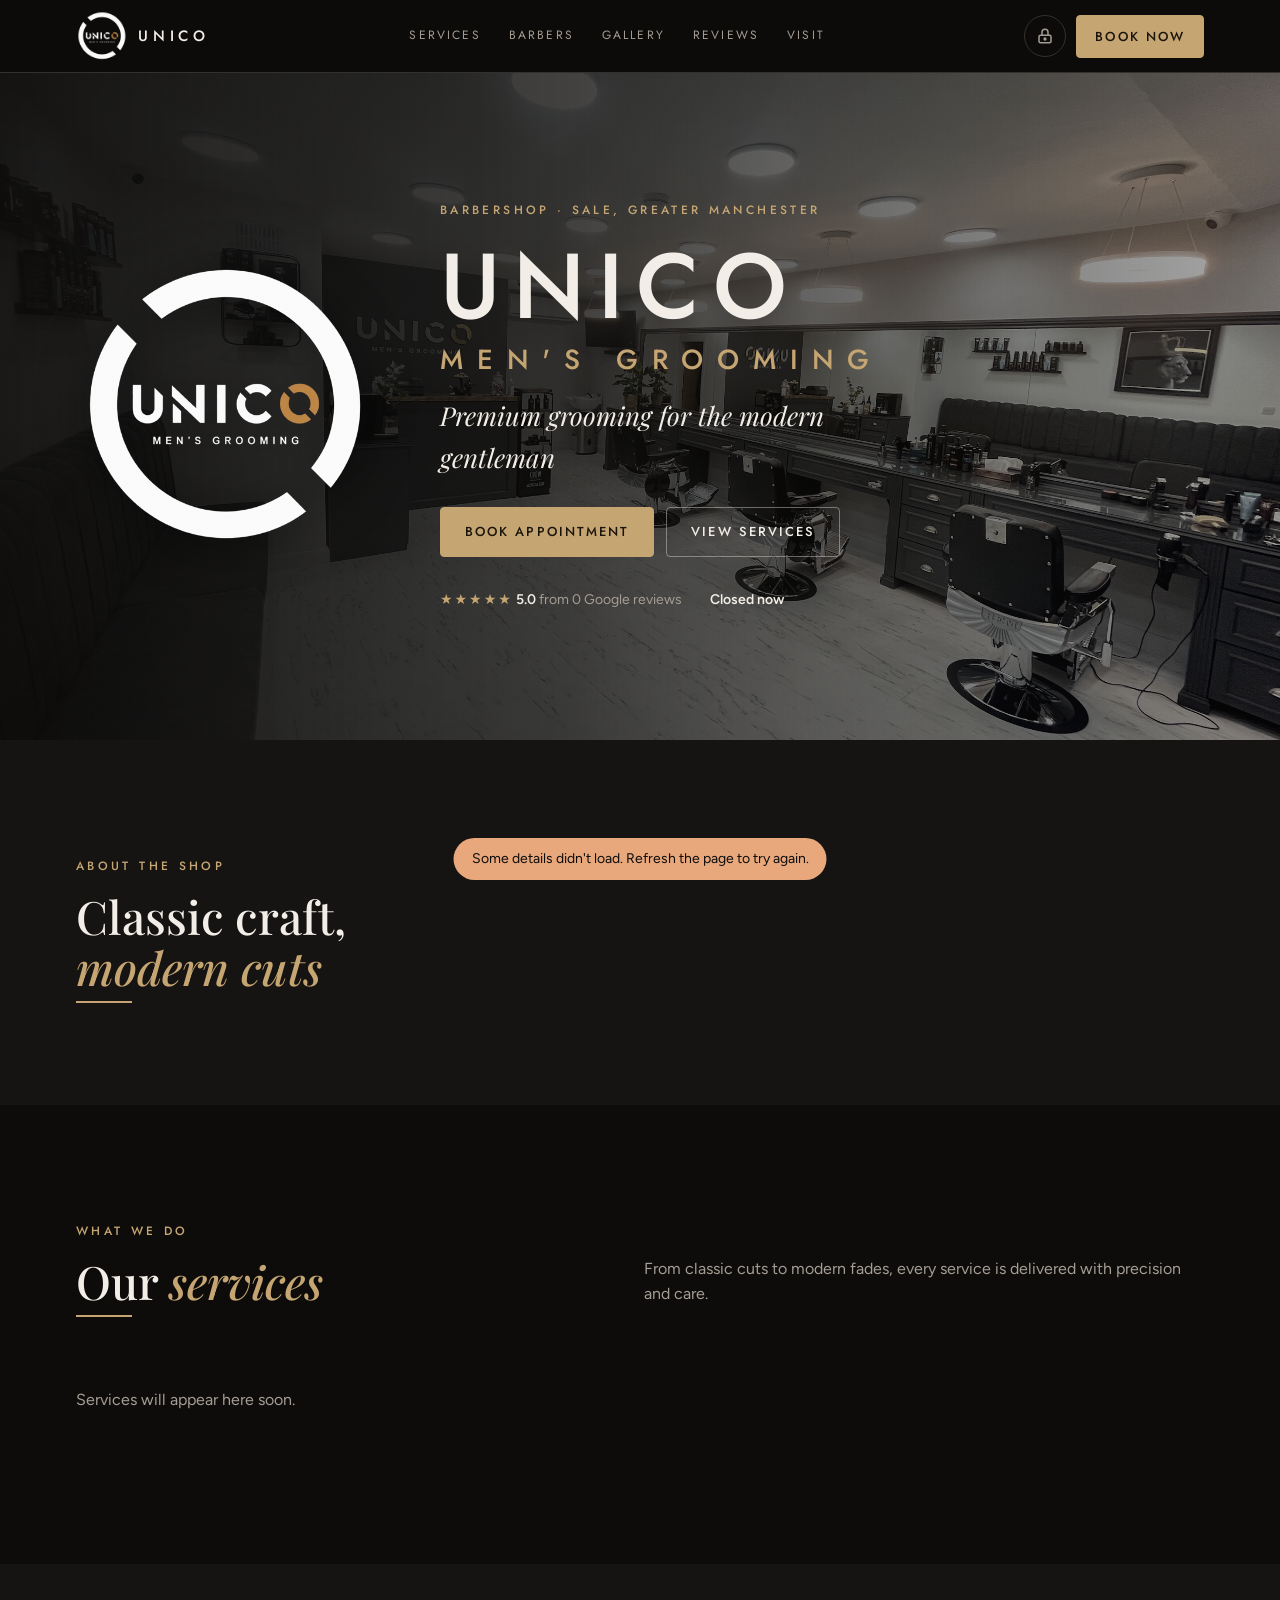
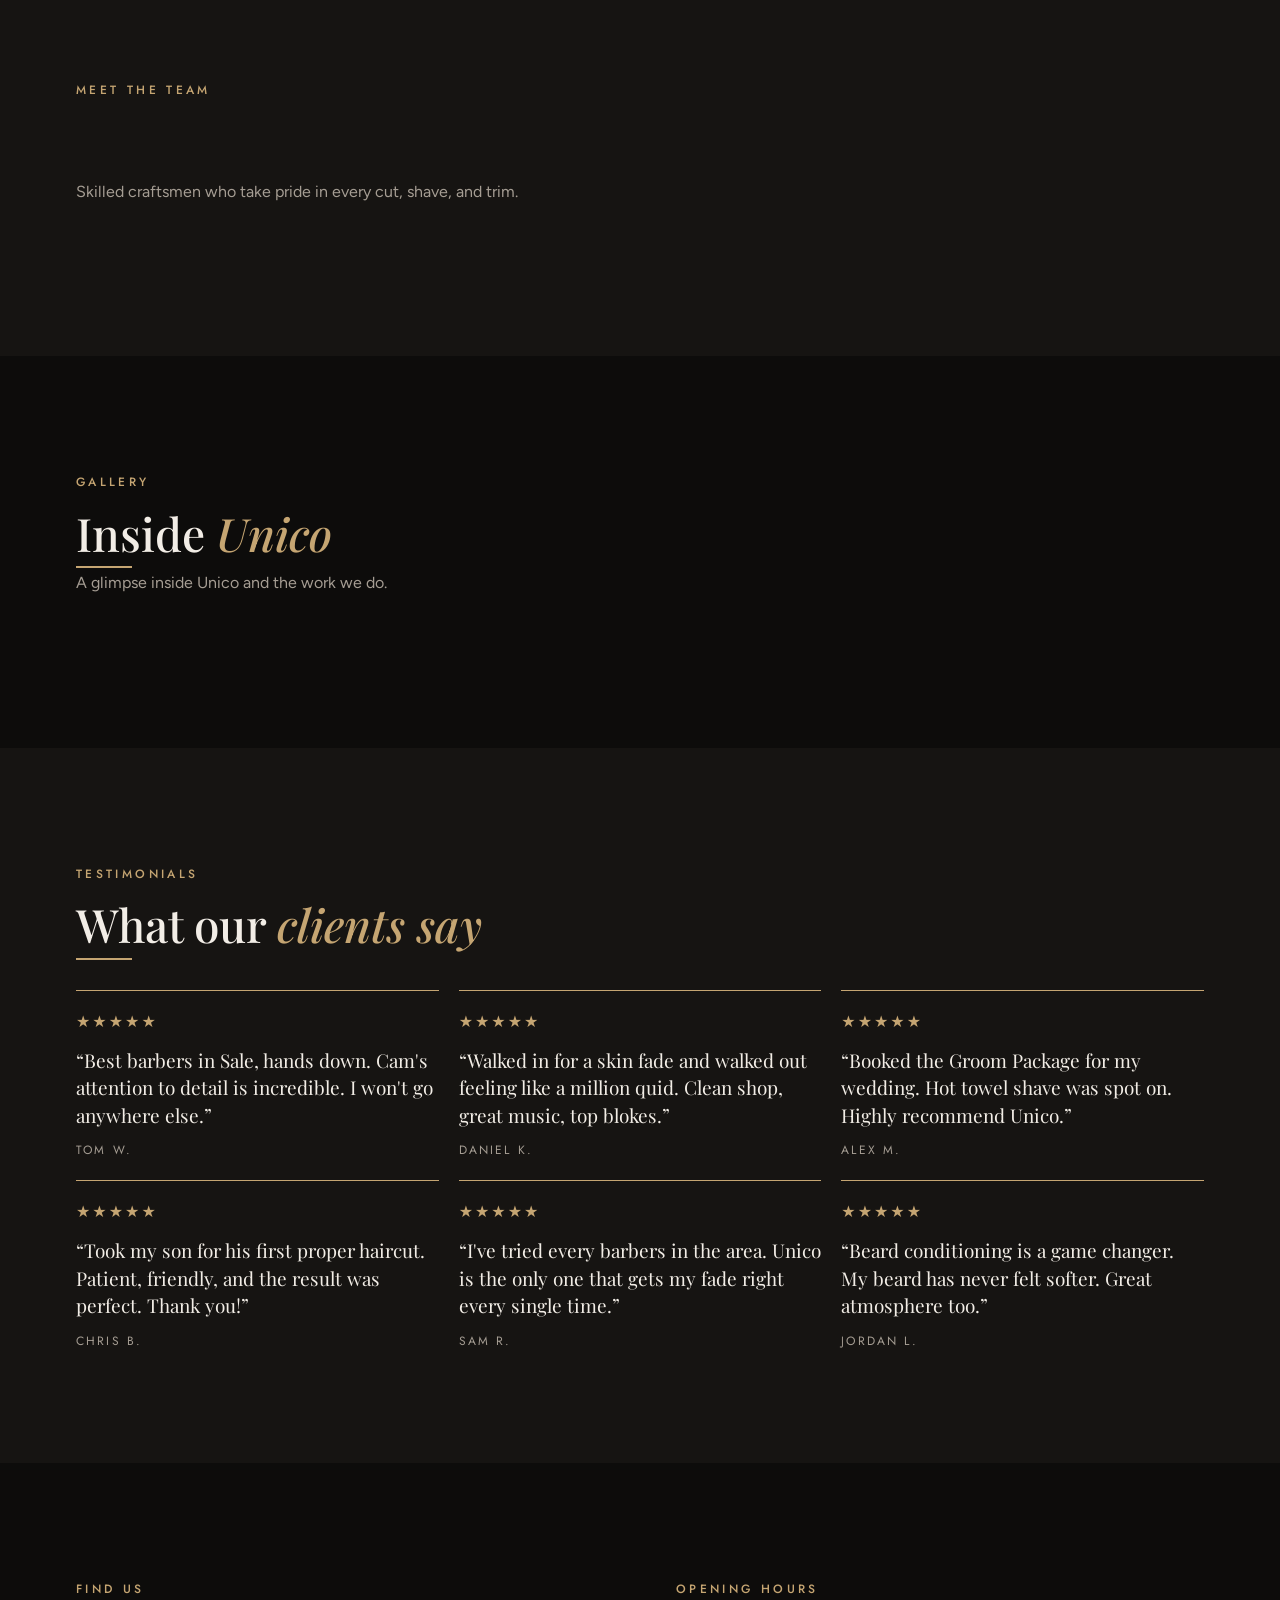
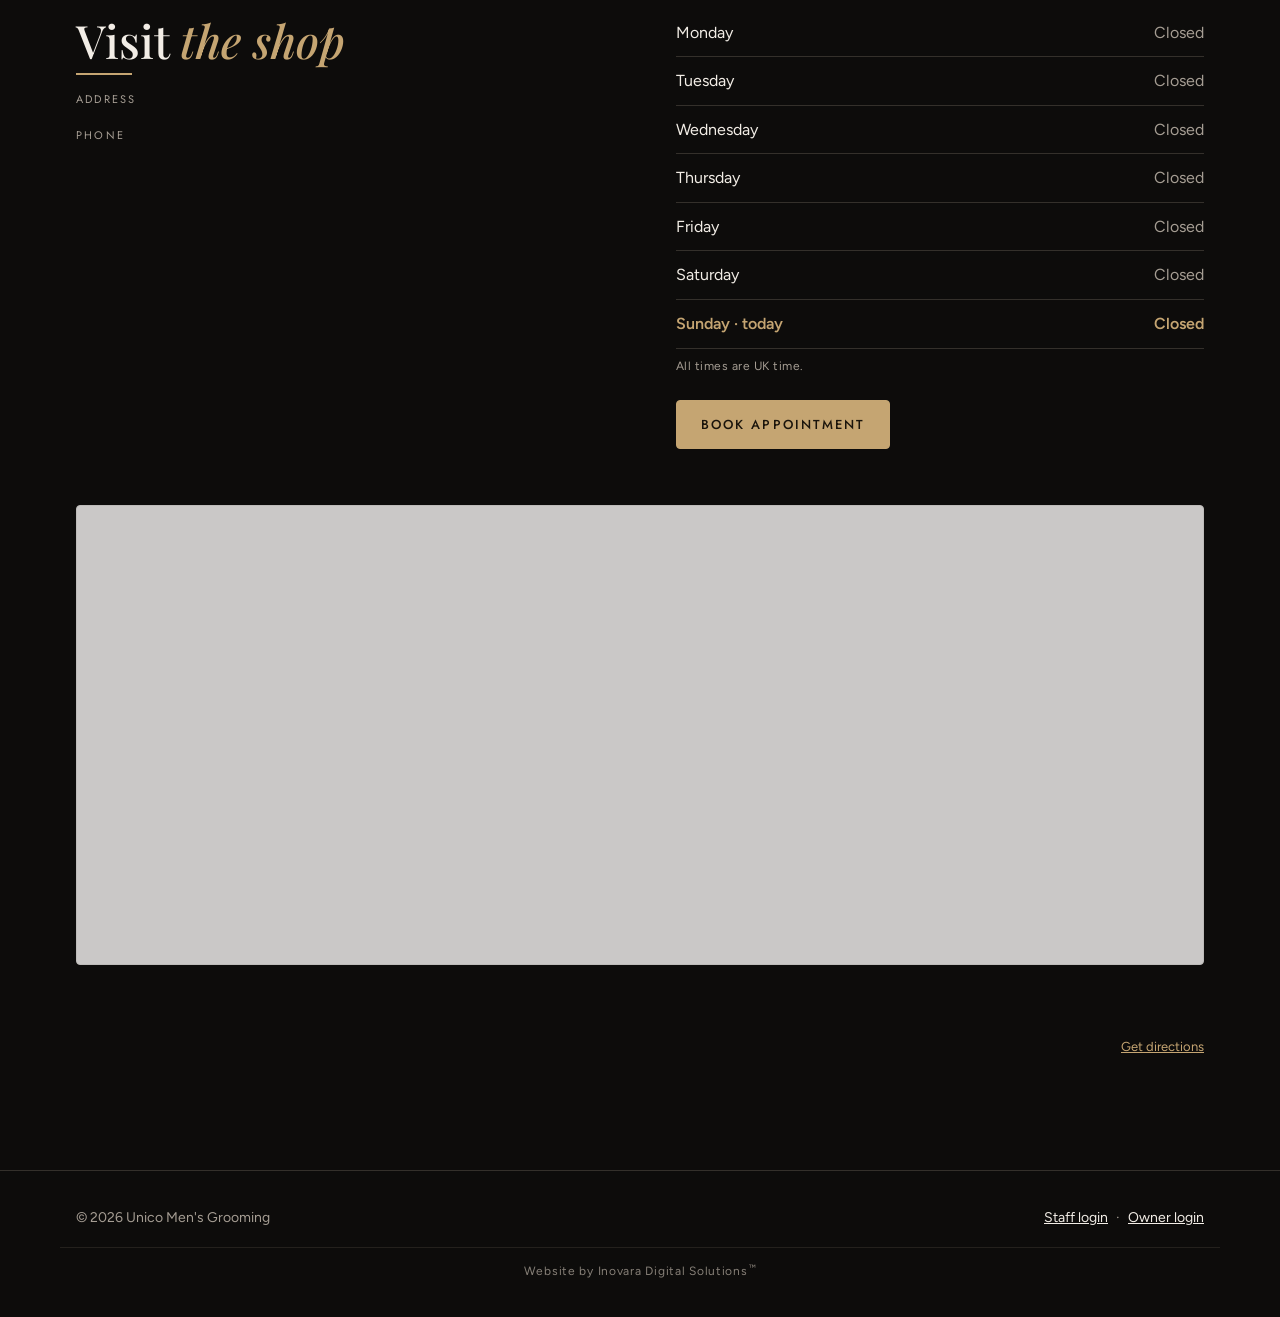
==== commit f2817aa7: "Add 'Website by Inovara Digital Solutions' credit to the footer Co-Authored-By: Claude Opus 5.5 <nor" ====
--- a/index.html
+++ b/index.html
@@ -131,6 +131,9 @@
     <span>© <span id="yr"></span> <span id="footName">Unico Men's Grooming</span></span>
     <span class="made"><a href="staff.html">Staff login</a> · <a href="admin.html">Owner login</a></span>
   </div>
+  <div class="wrap credit-wrap">
+    <p class="credit">Website by Inovara Digital Solutions<sup>™</sup></p>
+  </div>
 </footer>
 
 <div class="sheet" id="sheet" hidden role="dialog" aria-modal="true" aria-labelledby="sheetTitle">
--- a/css/style.css
+++ b/css/style.css
@@ -132,6 +132,9 @@
 footer a{color:var(--paper)}
 .made{display:inline-flex;align-items:center;gap:8px}
 .made svg{width:16px;height:16px;color:var(--brass)}
+footer .credit-wrap{margin-top:18px;padding-top:14px;border-top:1px solid color-mix(in srgb,var(--line) 60%,transparent);justify-content:center}
+.credit{margin:0;text-align:center;font-size:12px;letter-spacing:.06em;color:var(--muted);opacity:.8}
+.credit sup{font-size:.65em;margin-left:1px}
 
 /* booking sheet */
 .sheet{position:fixed;inset:0;z-index:70;display:grid;grid-template-rows:minmax(0,1fr);grid-template-columns:minmax(0,1fr);justify-items:end;background:rgba(5,5,4,.6)}
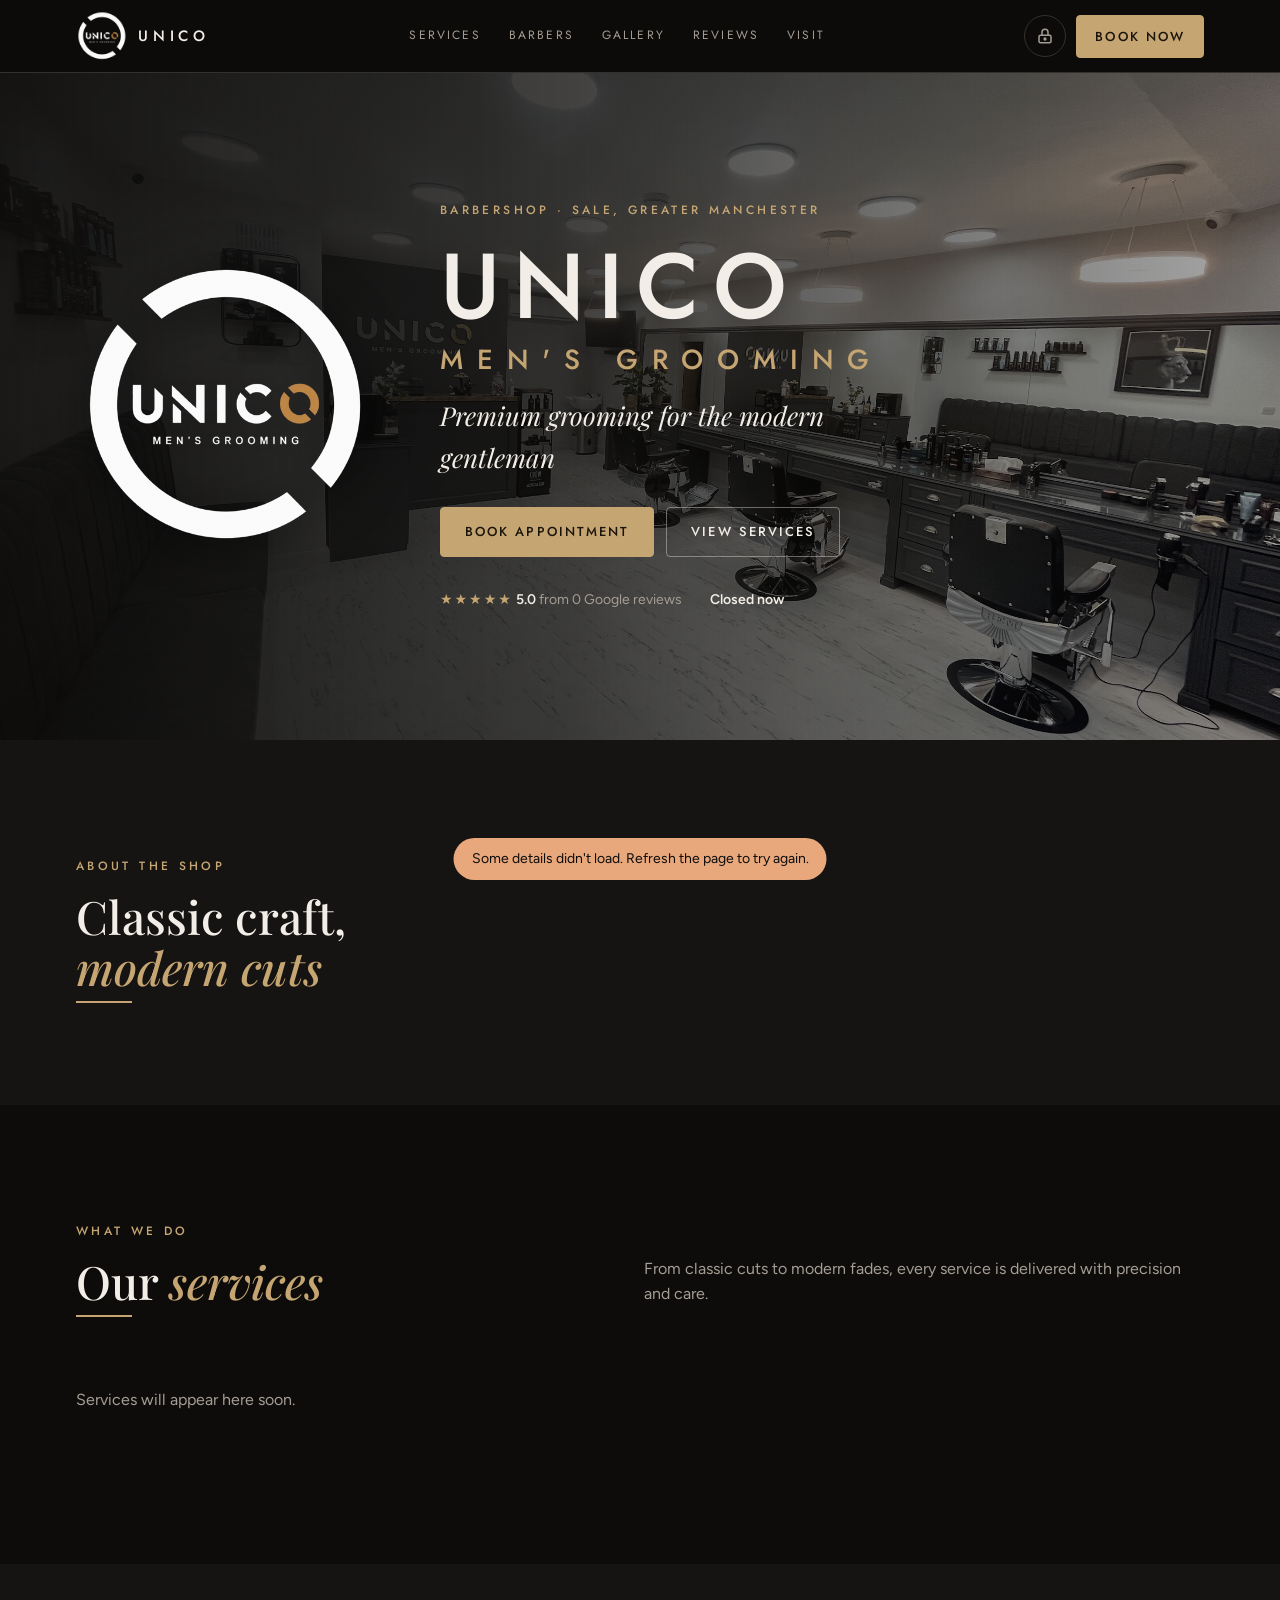
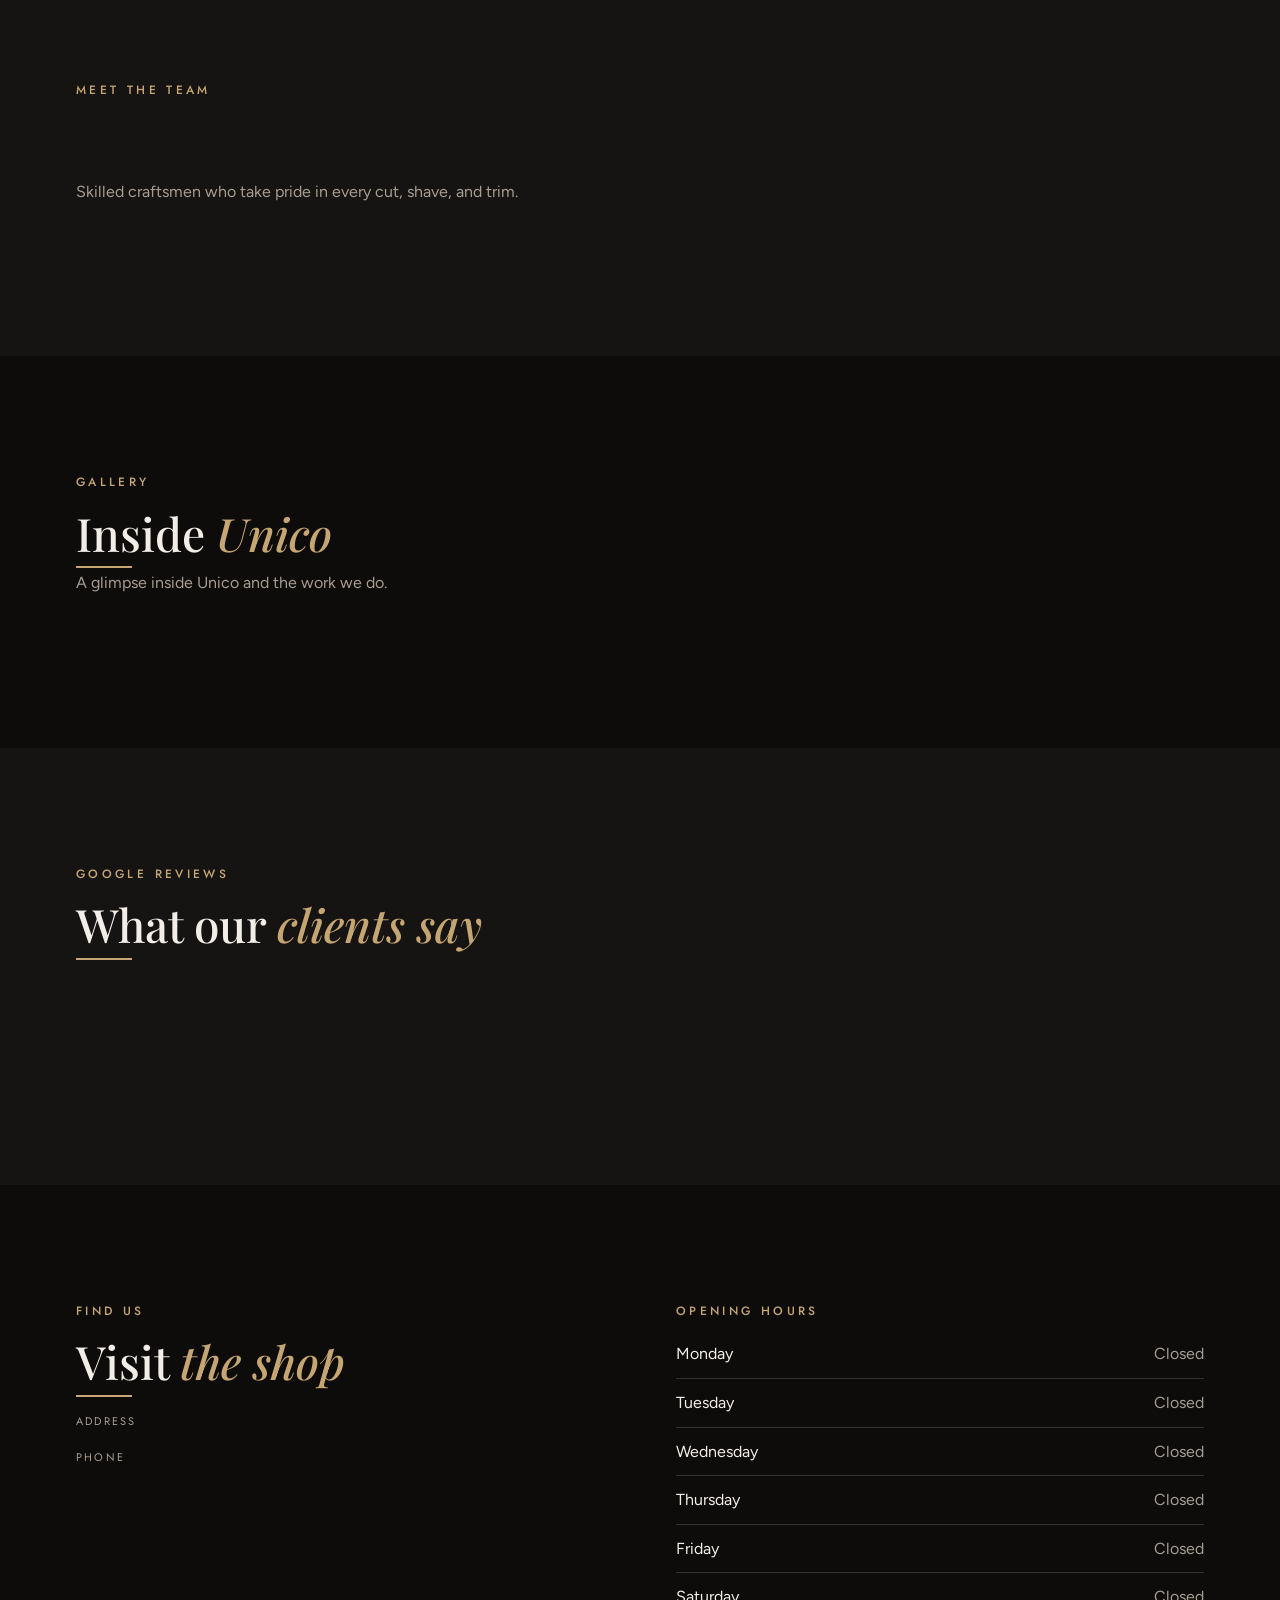
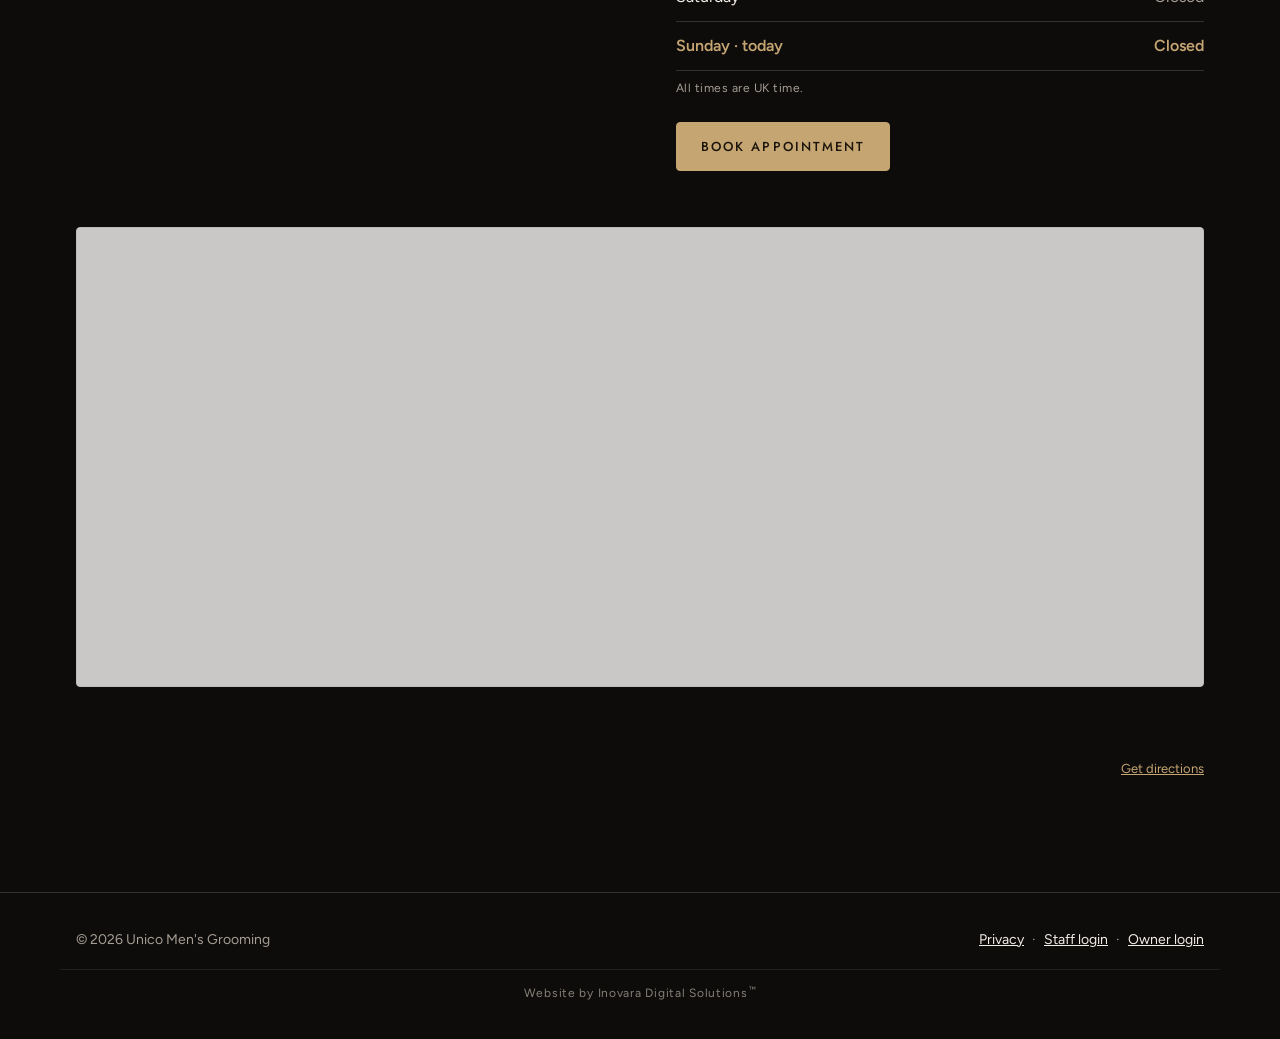
==== commit efa7c751: "Real Google reviews, privacy notice and booking clean-up - Reviews come from a new reviews table the" ====
--- a/index.html
+++ b/index.html
@@ -92,9 +92,10 @@
 
   <section class="reviews" id="reviews">
     <div class="wrap">
-      <span class="eyebrow">Testimonials</span>
+      <span class="eyebrow">Google reviews</span>
       <h2 class="h2" style="margin-top:14px">What our <em>clients say</em></h2>
       <div class="rev-grid" id="revs"></div>
+      <div id="revLink" style="margin-top:32px"></div>
     </div>
   </section>
 
@@ -129,7 +130,7 @@
 <footer>
   <div class="wrap">
     <span>© <span id="yr"></span> <span id="footName">Unico Men's Grooming</span></span>
-    <span class="made"><a href="staff.html">Staff login</a> · <a href="admin.html">Owner login</a></span>
+    <span class="made"><a href="privacy.html">Privacy</a> · <a href="staff.html">Staff login</a> · <a href="admin.html">Owner login</a></span>
   </div>
   <div class="wrap credit-wrap">
     <p class="credit">Website by Inovara Digital Solutions<sup>™</sup></p>
--- a/css/style.css
+++ b/css/style.css
@@ -317,3 +317,5 @@
 /* Netlify's "Powered by Netlify" badge sits in the bottom-right corner and covers
    the booking panel's buttons, so hide it while booking and on the admin pages. */
 body.modal-open #nl-badge-frame, body[data-mode] #nl-badge-frame { display: none !important; }
+
+.rev-src{color:var(--muted);text-transform:none;letter-spacing:0;font-family:var(--f-body)}
